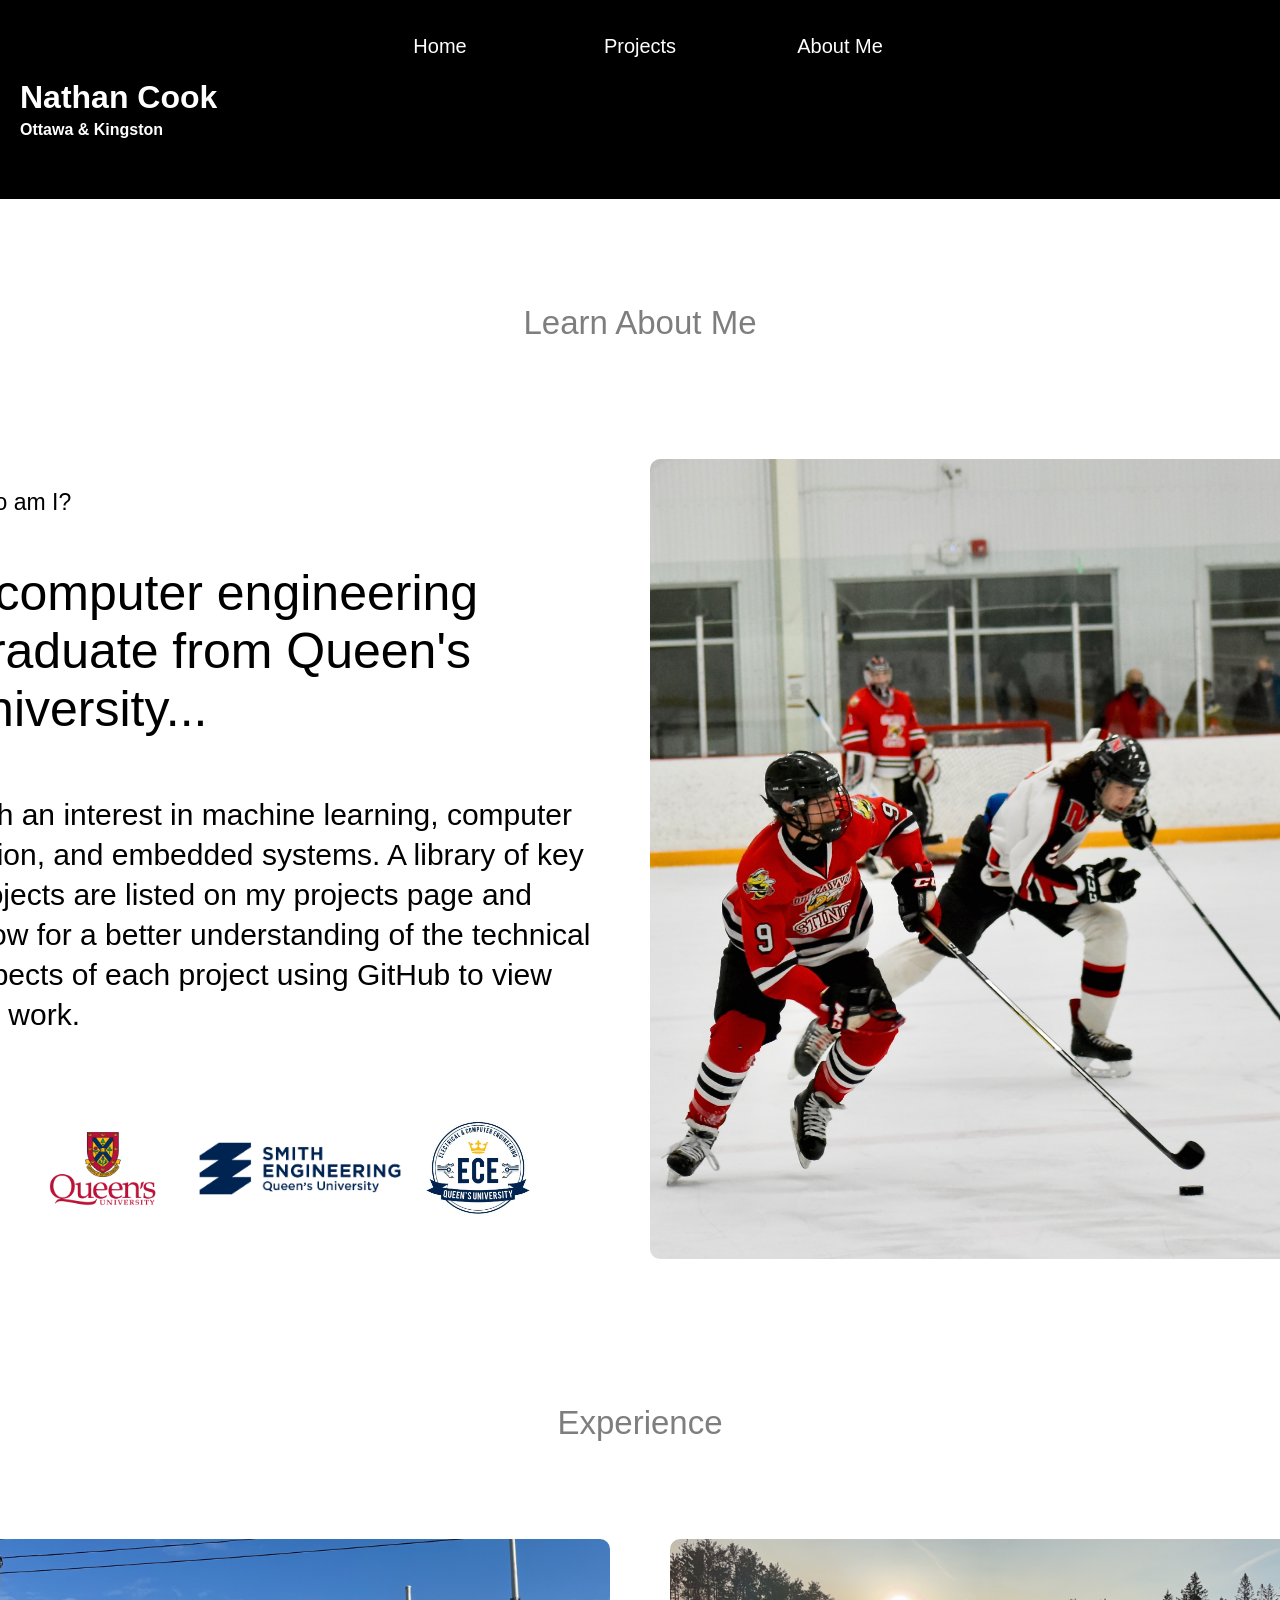
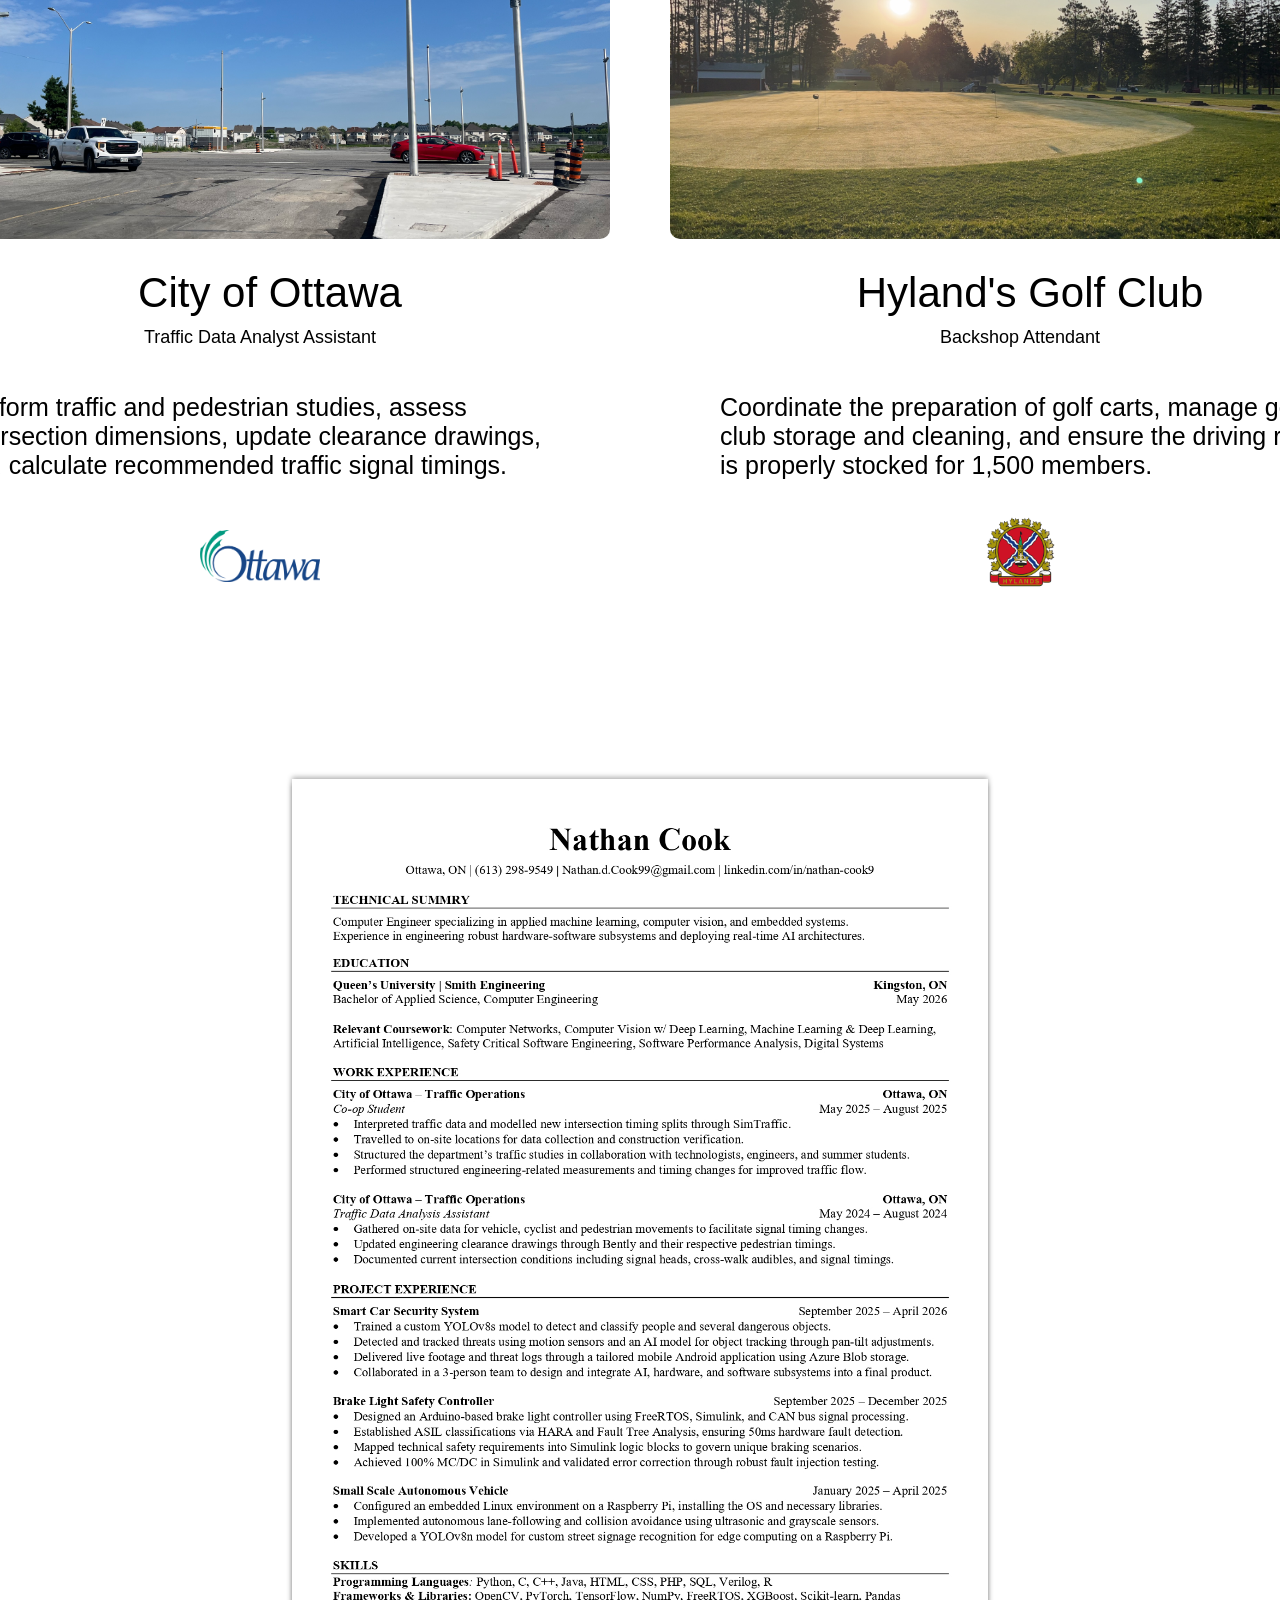
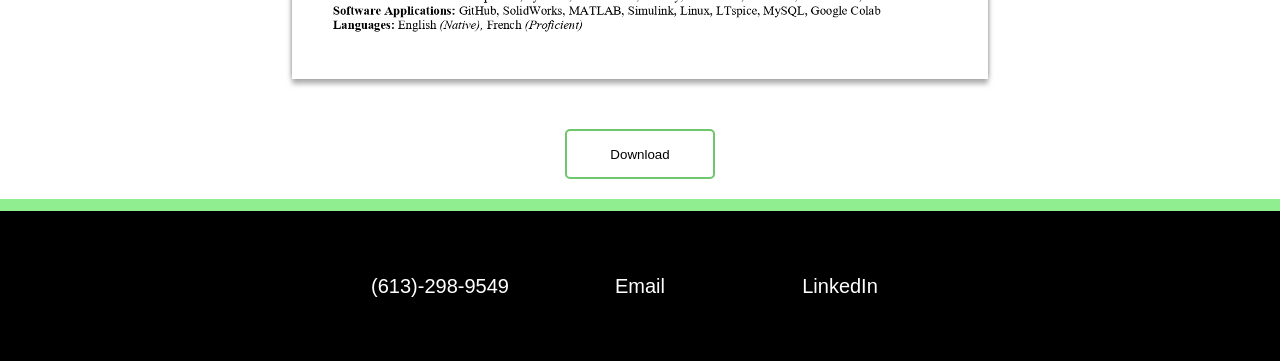
==== Pages/AboutMe.html @ 72058096 "photo changes" ====
<!DOCTYPE html>
<html>
    <head>
        <title>Nathan's Website</title>
        <link rel="stylesheet" href="otherstyles-about.css">
    </head>
    <body>
        <header>
            <nav>
                <ul>
                    <li class="Home"><a href="../index.html">Home</a></li>
                    <li class="Projects"><a href="Projects.html">Projects</a></li>
                    <li class="About-Me" ><a href="AboutMe.html">About Me</a></li>
                </ul>
            </nav>
            <h1>Nathan Cook</h1>
            <h2>Ottawa & Kingston</h2>
        </header>

        <section class="upper">
            <!-- About Me -->
        </section>

        <section class="raise-text">
            <p class="Statement">Learn About Me</p>
        </section>

        <section class="middle">
            <div class="Project-3">
                <div class="box-left">
                    <p class="sub-title">Who am I?</p>
                    <p class="description">
                        A computer engineering Graduate from Queen's University... 
                    </p>
                    <p class="core-description">
                        with an interest in machine learning, computer vision, and embedded systems. A library of key projects are listed on my projects page
                        and allow for a better understanding of the technical aspects of each project using GitHub to view my work.
                    </p>
                    <!-- <p class="small-text">Place holder</p> -->
                    <div class="organizations">
                        <div class="organizations-box">
                            <img src="Images/QueensLogo_colour.png">
                        </div>
                        <div class="organizations-box">
                            <img src="Images/Queens-smith-engineering-logo-horizontal-digital-rgb-blue.png">
                        </div>
                        <div class="organizations-box">
                            <img src="Images/ece_logo.jpg">
                        </div>

                    </div>
                </div>
                <div class="box-right">
                    <img src="Images/Hockey_Photo.JPEG">
                </div>
            </div>
        </section>

        <section class="raise-text">
            <p class="Statement">Experience</p>
        </section>

        <section class="bottom-middle">
            <div class="Project-1">
                <div class="box-up">
                    <img src="Images/Intersection.jpg">
                </div>
                <div class="box-down">
                    <p class="sub-title">City of Ottawa</p>
                    <p class="job-title">Traffic Data Analyst Assistant</p>
                    <p class="description">Perform traffic and pedestrian studies, assess intersection dimensions, update clearance drawings, and calculate recommended 
                        traffic signal timings.
                    </p>
                    <img class="City" src="Images/Ottawa,_City_of.svg.png">
                </div>
            </div>

            <div class="Project-2" >
                <div class="box-up">
                    <img src="Images/HylandsRange.JPG">
                </div>
                <div class="box-down">
                    <p class="sub-title">Hyland's Golf Club</p>
                    <p class="job-title">Backshop Attendant</p>
                    <p class="description">Coordinate the preparation of golf carts, manage golf club storage and cleaning, and ensure the driving
                        range is properly stocked for 1,500 members.
                    </p>
                    <img class="Hylands" src="Images/hylands.png">
                </div>
            </div>
        </section>

        <section class="testing">
            <div class="Resume">
                <img src="Images/NathanCook_Resume.jpg">
            </div>
            <div>
                <button class="project-button" onclick="window.location.href='NathanCook_Resume.pdf'">
                    Download
                </button>
            </div>
        </section>

        <!-- <section class="raise-text">
            <p class="Statement">About Me</p>
        </section> -->

        <!-- <section class="middle">
            <div class="about-me">
                <div class="box-left-2">
                    <p class="sub-title">You deserve to know more about me since you've made it this far. I'm an Ottawa native who attended Immaculata High School for 4 years before Queen's University. 
                        During this time, I played hockey, baseball, soccer and golf for my respective club and high school teams. 
                        At Queen's, I still find time to play intramural hockey, soccer, and golf whenever possible.<br><br>
                        I love all sports and watch them all.<br>
                        <br>Along with my love of sports, I also love the outdoors and fishing. 
                        I've been fishing since I was 7, and I usually start and end the day on the water during the summer. 
                        <br><br>
                        In between all the sports and fishing, video games have always been a fun pastime of mine. 
                        Playing and then learning how to fix my constantly slowing laptop were forever hand in hand. Through this tinkering of software and hardware, 
                        I found a passion for computers, and that's how I decided on computer engineering. So, when learning how to fix computers on a deeper level became available, I pursued it as a career.
                    </p>
                </div>
                <div class="box-right-2">
                    <img class="Me" src="Images/Me.JPG">
                </div>
            </div>
        </section> -->

        <section class="bottom">
            
        </section>
        
        <footer>
            <nav>
                <li class="Phone"><a href="tel:6132989549">(613)-298-9549</a></div>
                <li class="Email"><a href="mailto:nathan.d.cook99@gmail.com">Email<i class="far fa-envelope"></i></a></div>
                <li class="Linked"><a href="http://www.linkedin.com/in/nathan-cook9">LinkedIn</a></div>
            </nav>
        </footer>
    </body>
</html>
---- Pages/otherstyles-about.css ----
body {
    background: black;
    color: white;
    font-family: Helvetica Neue, Helvectica, sans-serif;
    margin: 0px 0px;
}

header{
    padding: 35px 20px 40px 20px;
    display: flex;
    flex-direction: column;
    align-items: center;
}

footer{
    height: 150px;
    display: flex;
    flex-direction: row;
    justify-content: center;
    align-items: center;
    margin: 0px;
}

header nav ul, footer nav{
    display: flex;
    flex-direction: row;
    /* align-content: center;
    justify-items: center; */
}

header h1 {
    text-align: left;
    margin-bottom: 5px;
    align-self: flex-start;
}

header h2 {
    align-self: flex-start;
    text-align: left;
    font-size: medium;
    margin: 0px;
    padding: 0px;
}





/*Openning statement on page*/
section.raise-text {
    padding: 120px;
    margin: 0px;
    display: flex;
    justify-content: center;
    position: relative;
}

p.Statement {
    transition: all 0.9s;
    opacity: 0.5;
    font-size: 33px;
    position: absolute;
    top: 30%;
}

section.raise-text:hover p.Statement{
    transform: translateY(-25%);
    opacity: 1;
}

section.bottom {
    background-color: lightgreen;
    text-align: center;
    padding: 6px;
}




section {
    /* background: rgb(247, 247, 247); Change all sections background colour */
    background-color: white;
    color: black;
    padding: 20px;
    margin: 0px 0px;
}

section.upper {
    color: white;
    background-color: black;
    display: middle;
    text-align: center;
    font-size: 20px;
    padding-top: 0px;
}


/* Adjusts the div boxes (Particualrly the flex direction & location)*/
section.middle, section.bottom-middle{
    display: flex;
    flex-direction: wrap;
    justify-content: center;
    padding-top: 0px;
    gap:60px;
}

section.lower-middle, section.high-bottom{
    display: flex;
    flex-direction: wrap;
    justify-content: center;
    padding-top: 0px;
    background-color: blue;
}






div {
    font-family: 'Inter', 'Helvetica Neue', Arial, sans-serif;
    display: flex;
    border-radius: 10px;
    color: black;
    font-size: 30px;
}

div.Project-1, div.Project-2{
    height: 800px;
    width: 700px;
    display: flex;
    flex-direction: column;
}

.box-up {
    margin: 0px;
    height: 300px;
    width: 700px;
    display: flex;
    justify-content: center;
    align-items: center;
}

.box-up img {
    width: 100%; /* Ensures the image scales to fill the width of the box */
    height: 100%; /* Ensures the image scales to fill the height of the box */
    object-fit: cover; /* Scales the image to fully cover the box while maintaining aspect ratio */
    object-position:center; /* Centers the image within the box */
    border-radius: 10px;
}

.box-down {
    height: 400px;
    width: 700px;
    display: flex;
    flex-direction: column;
    align-items: center;
    margin: 0px;
}

.box-down .sub-title{
    padding: 30px 30px 10px 50px;
    margin: 0px;
    font-size: 42px;
    text-align: center;
}

.box-down .job-title{
    margin: 0px;
    font-size: 18px;
    text-align: center;
    padding-bottom: 25px;
}

.box-down .description{
    margin: 0px;
    font-size: 25px;
    padding: 20px 30px 30px 50px; /*up right down left*/
}

.box-down .City{
    width: 120px;
    margin-top: 20px;
    display: flex;
    align-self: center;
    justify-content: space-between;
}

.box-down .Hylands{
    width: 87px;
    display: flex;
    align-self: center;
    justify-content: space-between;
}






div.Project-3{
    width: 1420px;
    /* background-color: rgb(247, 247, 247); */
    background-color: white;
    display: flex;
    padding: 20px;
    gap: 20px;
}

.box-right {
    height: 800px;
    width: 720px;
    display: flex;
    justify-content: center;
}

.box-right img {
    width: 100%; /* Ensures the image scales to fill the width of the box */
    height: 100%; /* Ensures the image scales to fill the height of the box */
    object-fit: cover; /* Scales the image to fully cover the box while maintaining aspect ratio */
    object-position:bottom; /* Centers the image within the box */
    border-radius: 10px;
}

.box-left {
    height: 800px;
    width: 720px;
    display: flex;
    flex-direction: column;
    justify-content: space-between;
}

.sub-title{
    padding: 30px;
    margin: 0px;
    font-size: 23px;
}

.box-left .description{
    padding: 10px 30px 30px 20px; /*up right down left*/
    font-weight: 500;
    margin: 0px;
    font-size: 50px;
}

.core-description{
    line-height: 2.5rem; /*Line height*/
    padding: 20px 30px 20px 30px;
    margin: 0px;
    font-size: 30px;
}

.small-text{
    font-size: 20px;
    width: 200px;
    margin-top: 40px;
}

div.organizations{
    margin-top: 50px;
    width: 500px;
    display: flex;
    align-self: center;
}

div.organizations img{
    margin: 5px;
    width: 100%; /* Ensures the image scales to fill the width of the box */
    height: 70%; /* Ensures the image scales to fill the height of the box */
}






div.about-me{
    width: 1420px;
    display: flex;
    flex-direction: row-reverse;
    justify-content: center;
    padding: 20px;
    gap: 20px;
}

.box-left-2{
    height: 800px;
    width: 600px;
    display: flex;
    flex-direction: column;
    justify-content: space-between;
    border: 2px solid rgb(110, 199, 110);
}

.box-right-2{
    height: 800px;
    width: 600px;
    display: flex;
    justify-content: center;
}

.Me {
    width: 100%; /* Ensures the image scales to fill the width of the box */
    height: 100%; /* Ensures the image scales to fill the height of the box */
    object-fit: cover; /* Scales the image to fully cover the box while maintaining aspect ratio */
    object-position:center; /* Centers the image within the box */
    border-radius: 10px;
}




div.Photo3 {
    background-size: 100%;
    background-position-x: 50%; /* Centers the image in the div */
    background-position-y: 70%;
    background-repeat: no-repeat; /* Prevents the image from repeating */
    height: 700px;
    width: 600px;
    box-sizing: border-box;
}


section.testing{
    display: flex;
    flex-direction: column;
    align-items: center;
    gap: 50px;
}


div.Resume{
    display: flex;
    flex-direction: row;
    justify-content: center;
    width: 900px;
    height: 900px;
}

div.Resume img{
    max-height: 100%;
    box-shadow:
    rgba(0, 0, 0, 0.3) 0 -2px 5px, /* Shadow at the top */
    rgba(0, 0, 0, 0.3) 0 5px 5px; /* Shadow at the bottom */;
}


.project-button {
    width:150px;
    height: 50px;
    border-radius: 5px;
    border: 2px solid rgb(110, 199, 110);
    background-color: white;
    box-shadow: inset 0 0 0 0 lightgreen;
    transition: ease-out 0.35s;
}

.project-button:hover{
    box-shadow: inset 150px 0 0px 0px lightgreen;
    cursor: pointer;
}





ul {
    margin: 0px;
    padding: 0px;
    list-style-type: none;
}

li {
    display: flex;
    flex-direction: wrap;
    justify-content: center;
    width: 200px;
    text-align: center;
}

a {
    text-decoration: none;
    text-transform: none;
    cursor: pointer;
    position: relative;
    font-size: 20px;
    color: white;
}

a::after{
    content: '';
    position: absolute;
    height: 2px;
    left: 0;
    bottom: -3px;
    width: 0;
    background: lightgreen;
    transition: width 0.2s;
}

a:hover:after {
    width: 100%;
}

a:visited {
    color: white;
}
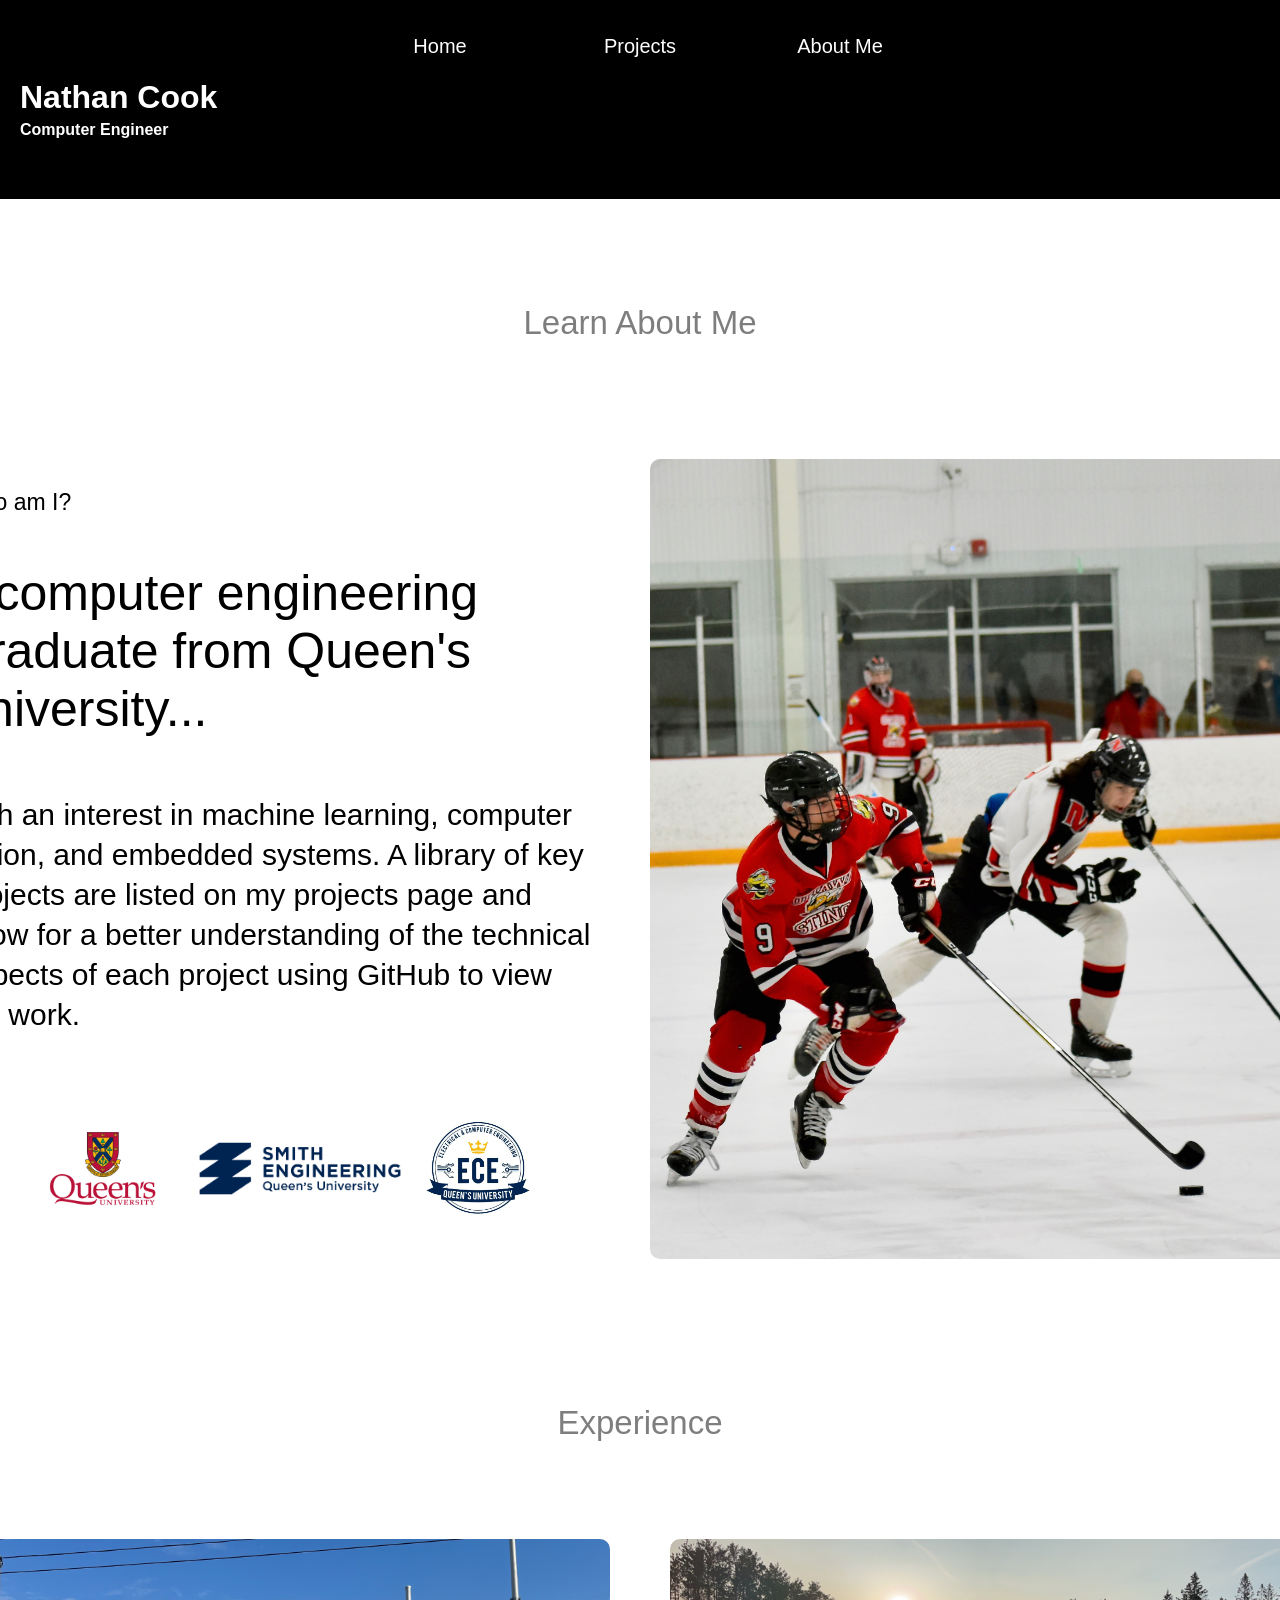
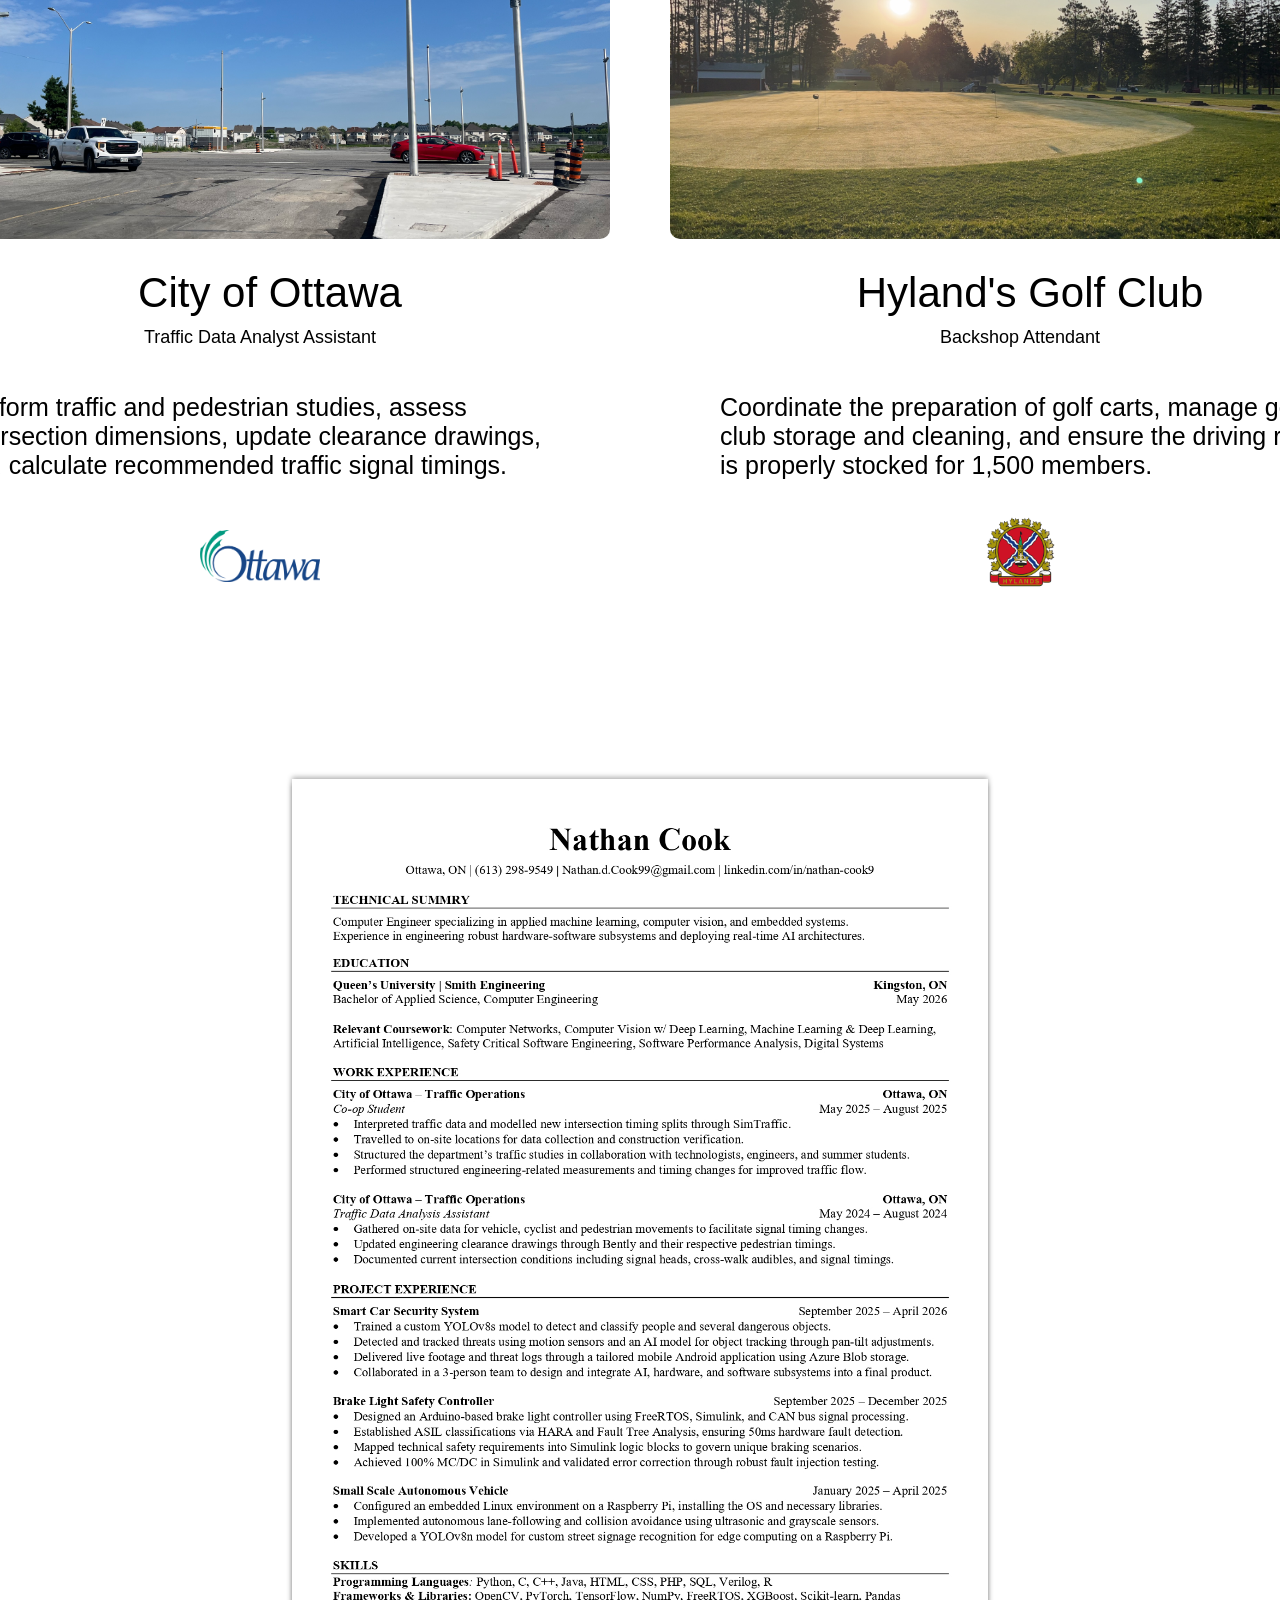
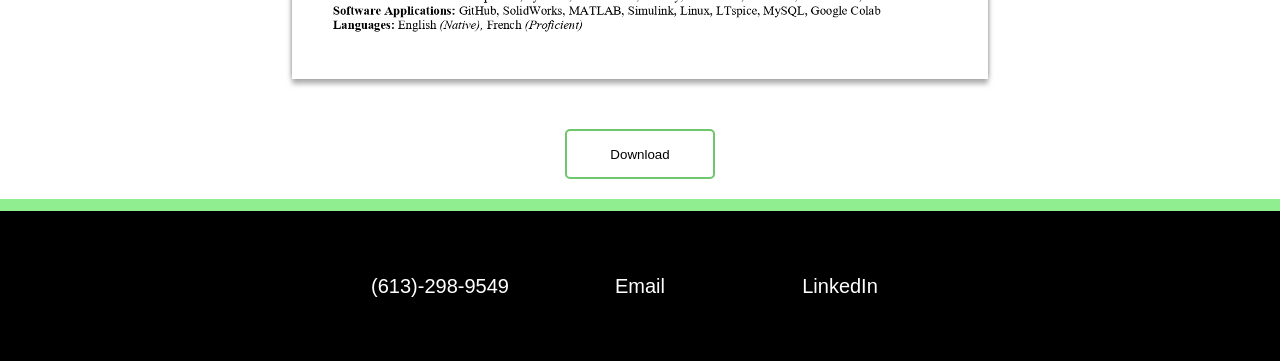
==== commit cd063fcf: "Updated Project Github Links" ====
--- a/Pages/AboutMe.html
+++ b/Pages/AboutMe.html
@@ -14,7 +14,7 @@
                 </ul>
             </nav>
             <h1>Nathan Cook</h1>
-            <h2>Ottawa & Kingston</h2>
+            <h2>Computer Engineer</h2>
         </header>
 
         <section class="upper">
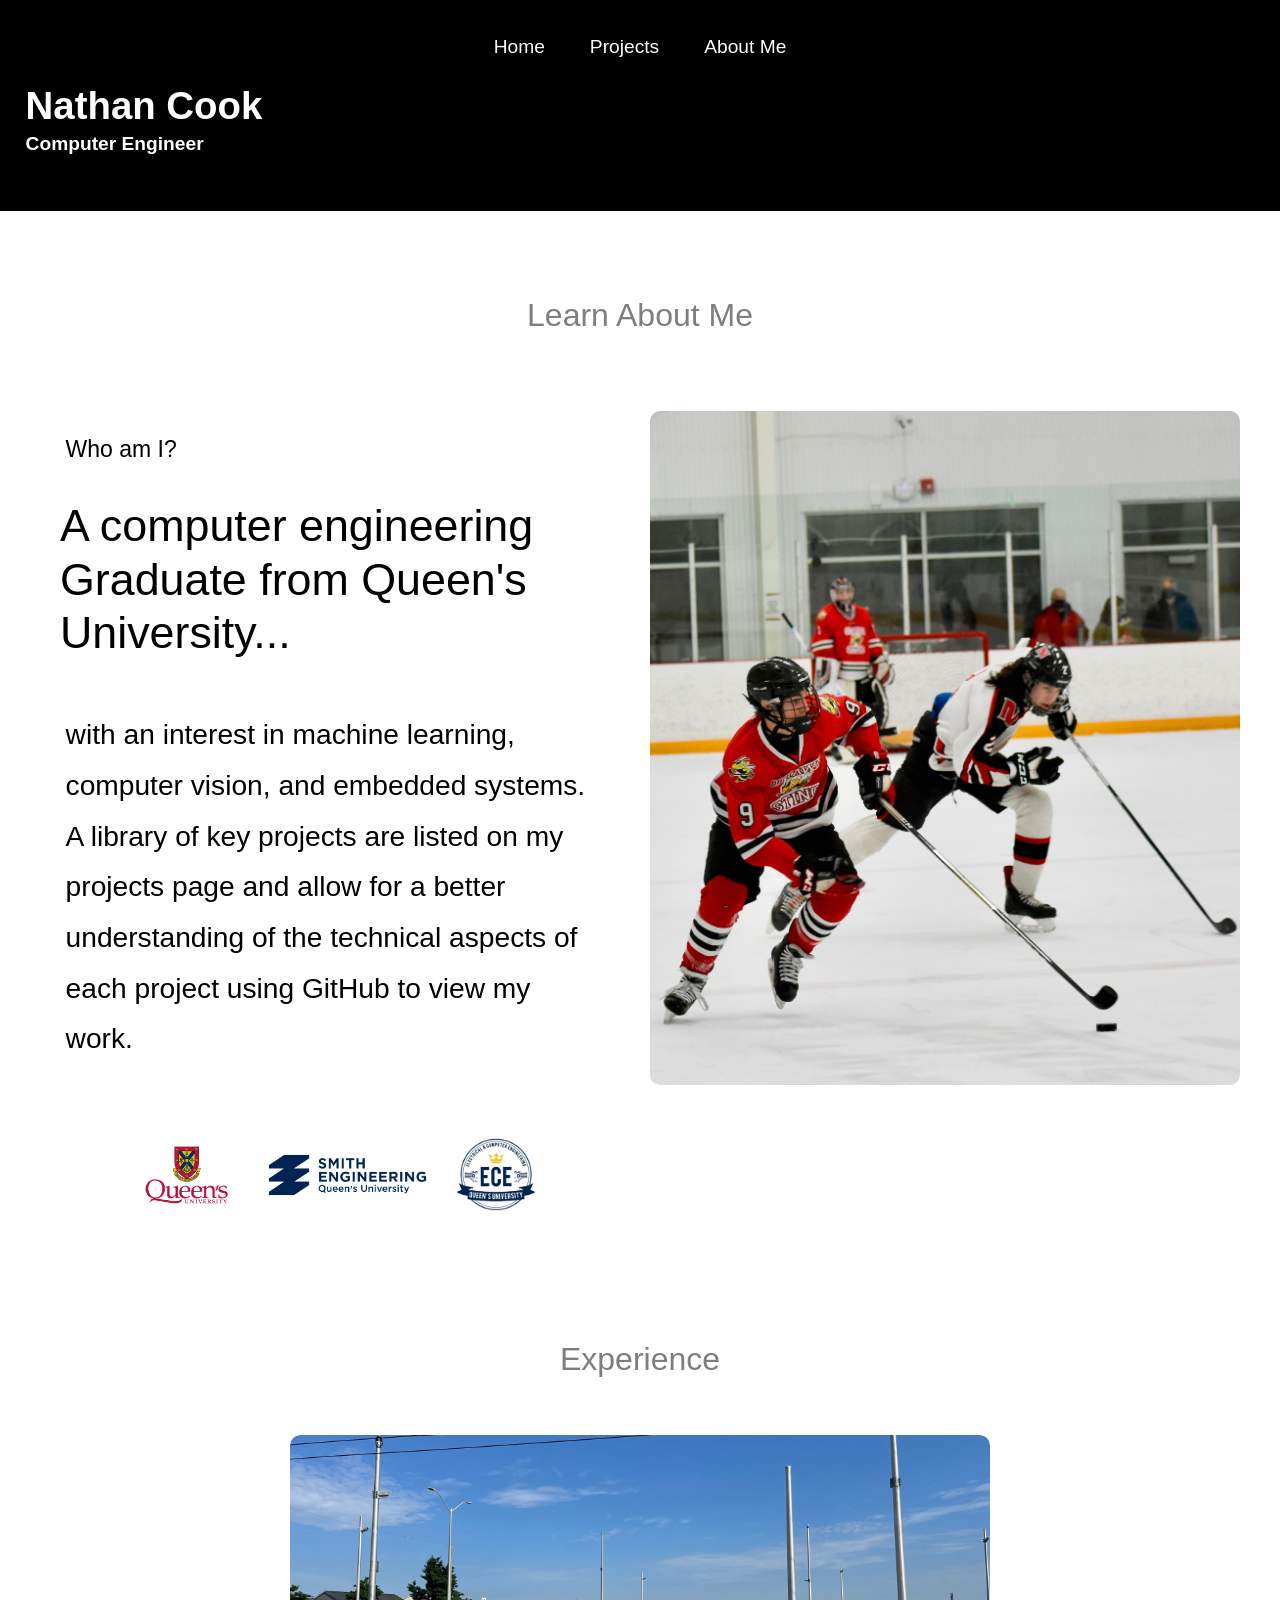
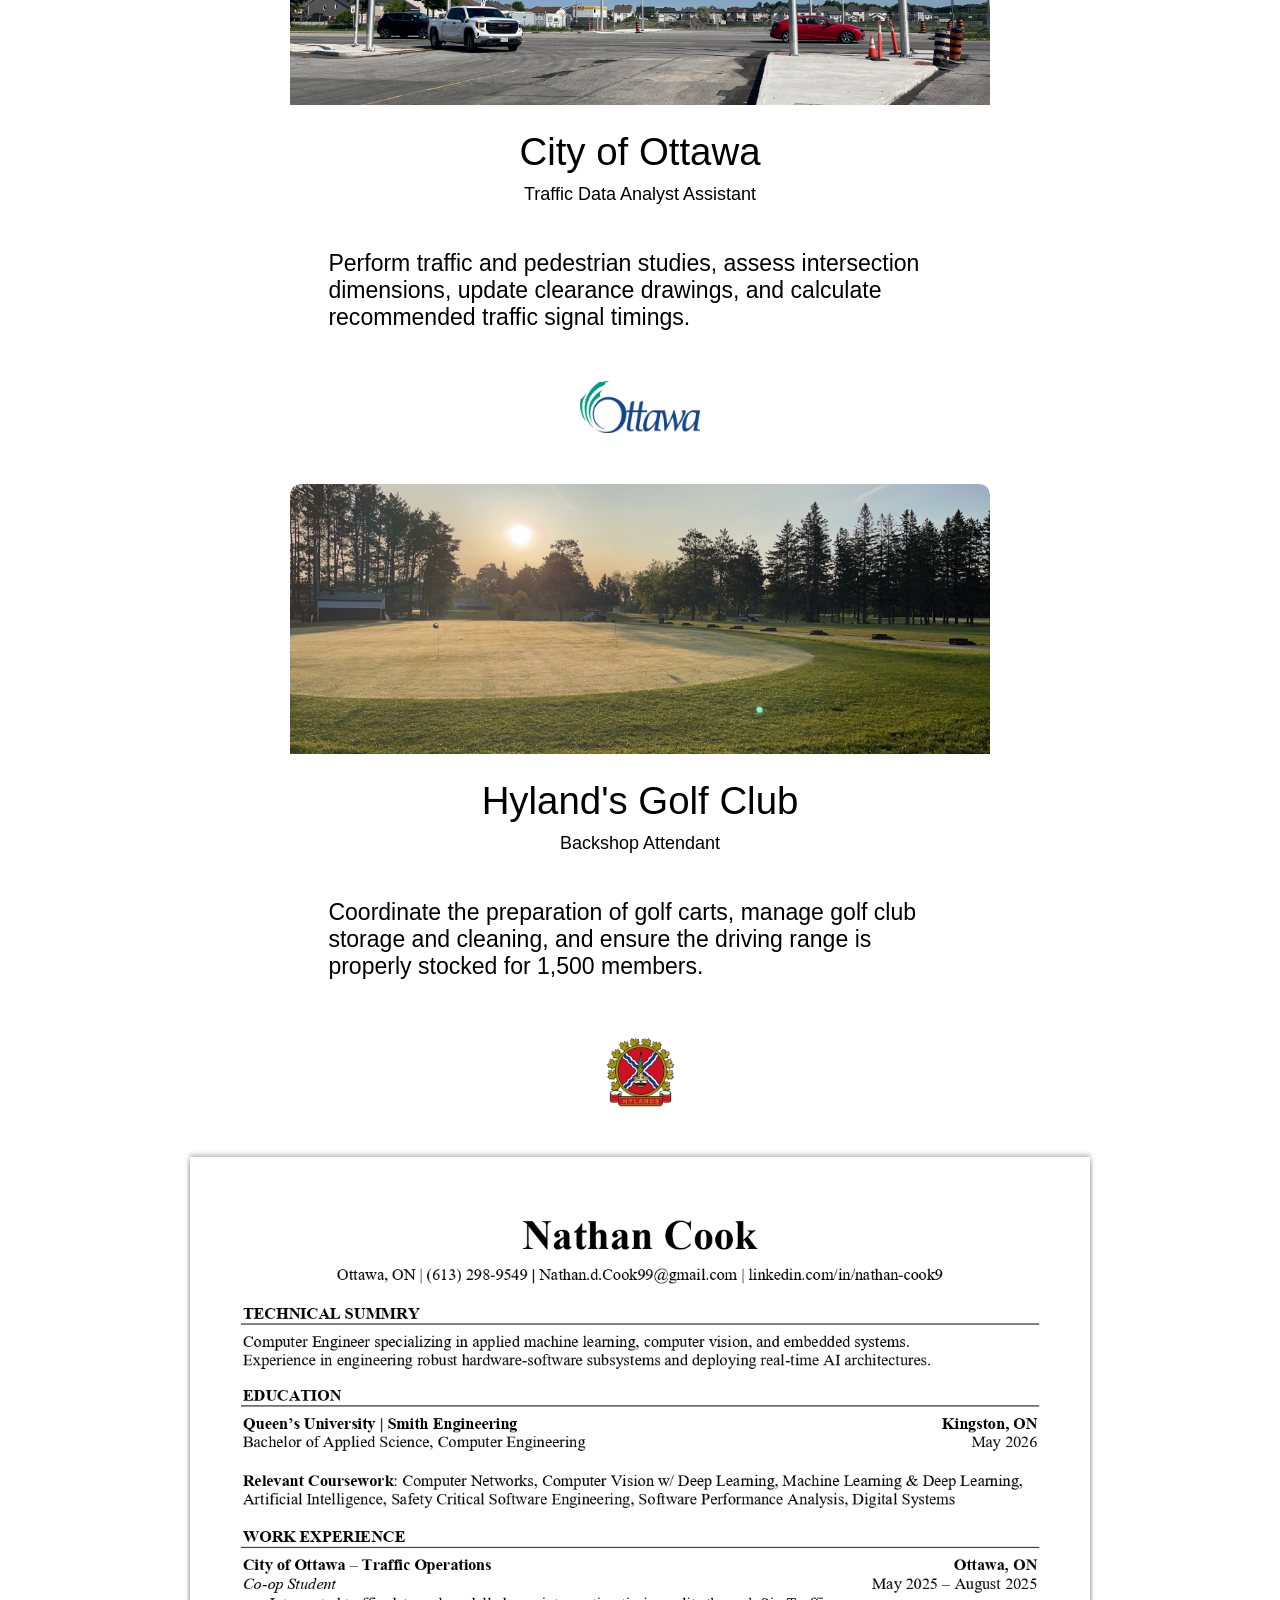
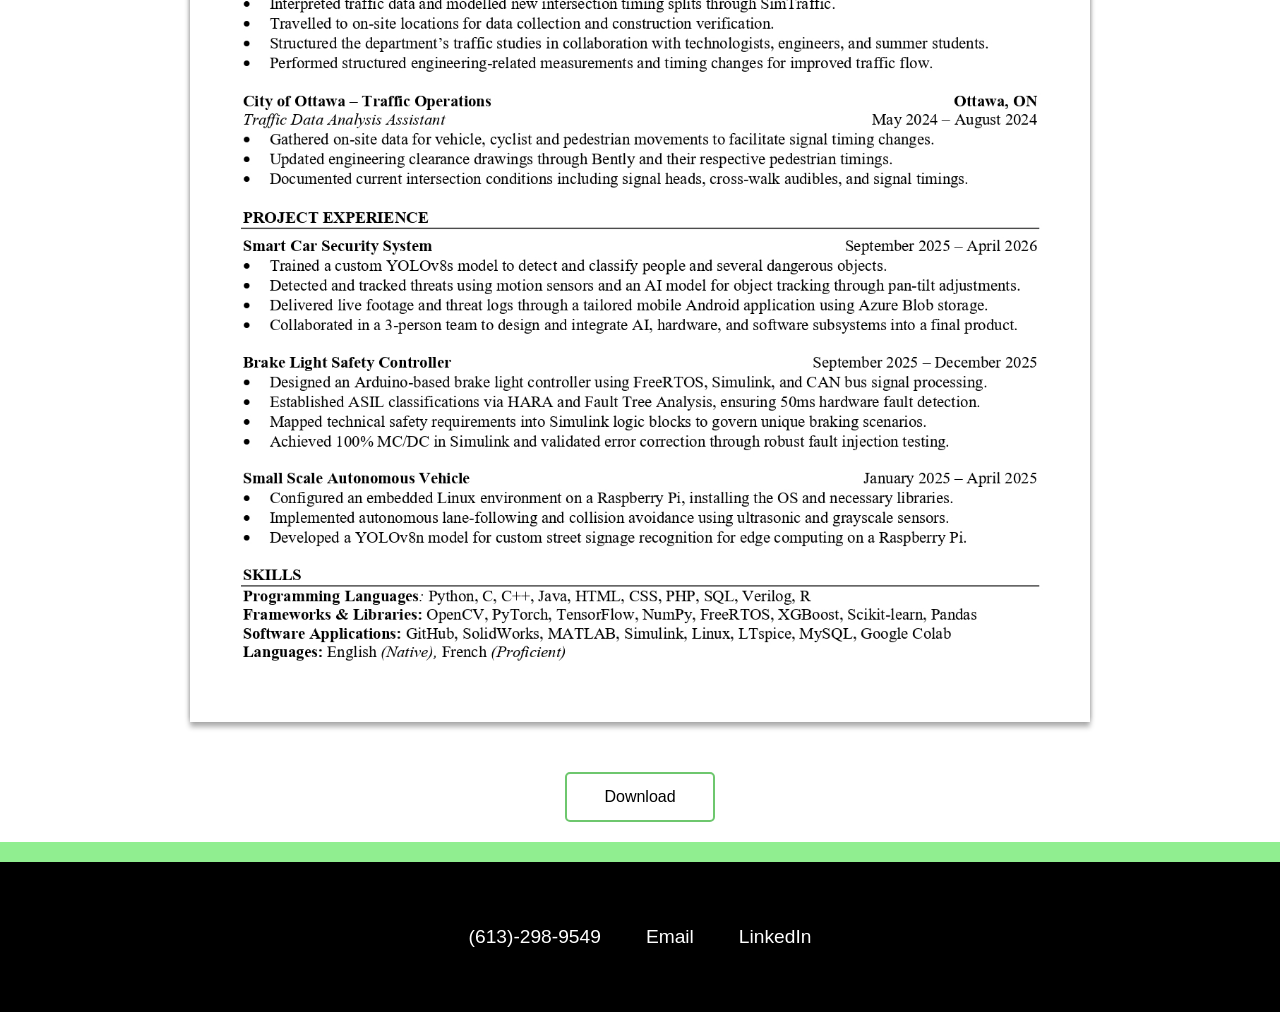
==== commit 19dbc7c4: "About Me Section Scalability" ====
--- a/Pages/AboutMe.html
+++ b/Pages/AboutMe.html
@@ -64,6 +64,7 @@
             <div class="Project-1">
                 <div class="box-up">
                     <img src="Images/Intersection.jpg">
+                     <!-- <p>test</p> -->
                 </div>
                 <div class="box-down">
                     <p class="sub-title">City of Ottawa</p>
@@ -78,6 +79,7 @@
             <div class="Project-2" >
                 <div class="box-up">
                     <img src="Images/HylandsRange.JPG">
+                     <!-- <p>test</p> -->
                 </div>
                 <div class="box-down">
                     <p class="sub-title">Hyland's Golf Club</p>
--- a/Pages/otherstyles-about.css
+++ b/Pages/otherstyles-about.css
@@ -1,55 +1,59 @@
+/* GLOBAL RESET: Prevents padding/borders from breaking widths */
+*, *::before, *::after {
+    box-sizing: border-box;
+}
+
 body {
     background: black;
     color: white;
-    font-family: Helvetica Neue, Helvectica, sans-serif;
-    margin: 0px 0px;
-}
-
-header{
-    padding: 35px 20px 40px 20px;
-    display: flex;
-    flex-direction: column;
-    align-items: center;
-}
-
-footer{
-    height: 150px;
+    font-family: 'Helvetica Neue', Helvetica, sans-serif;
+    margin: 0;
+    min-height: 100vh;
+}
+
+header {
+    padding: clamp(20px, 4vh, 40px) clamp(15px, 2vw, 30px);
+    display: flex;
+    flex-direction: column;
+    align-items: center;
+}
+
+footer {
+    min-height: 150px;
     display: flex;
     flex-direction: row;
     justify-content: center;
     align-items: center;
-    margin: 0px;
-}
-
-header nav ul, footer nav{
+    margin: 0;
+}
+
+header nav ul, footer nav {
     display: flex;
     flex-direction: row;
-    /* align-content: center;
-    justify-items: center; */
+    flex-wrap: wrap;
+    justify-content: center;
+    gap: 15px;
 }
 
 header h1 {
     text-align: left;
     margin-bottom: 5px;
     align-self: flex-start;
+    font-size: clamp(24px, 3vw, 40px);
 }
 
 header h2 {
     align-self: flex-start;
     text-align: left;
-    font-size: medium;
-    margin: 0px;
-    padding: 0px;
-}
-
-
-
-
-
-/*Openning statement on page*/
+    font-size: clamp(16px, 1.5vw, 20px);
+    margin: 0;
+    padding: 0;
+}
+
+/* Opening statement on page */
 section.raise-text {
-    padding: 120px;
-    margin: 0px;
+    padding: clamp(60px, 10vh, 120px) 20px;
+    margin: 0;
     display: flex;
     justify-content: center;
     position: relative;
@@ -58,12 +62,13 @@
 p.Statement {
     transition: all 0.9s;
     opacity: 0.5;
-    font-size: 33px;
+    font-size: clamp(22px, 2.5vw, 33px);
     position: absolute;
     top: 30%;
-}
-
-section.raise-text:hover p.Statement{
+    text-align: center;
+}
+
+section.raise-text:hover p.Statement {
     transform: translateY(-25%);
     opacity: 1;
 }
@@ -71,310 +76,317 @@
 section.bottom {
     background-color: lightgreen;
     text-align: center;
-    padding: 6px;
-}
-
-
-
+    padding: 10px;
+}
 
 section {
-    /* background: rgb(247, 247, 247); Change all sections background colour */
     background-color: white;
     color: black;
-    padding: 20px;
-    margin: 0px 0px;
+    padding: clamp(15px, 3vw, 20px);
+    margin: 0;
 }
 
 section.upper {
     color: white;
     background-color: black;
-    display: middle;
-    text-align: center;
-    font-size: 20px;
-    padding-top: 0px;
-}
-
-
-/* Adjusts the div boxes (Particualrly the flex direction & location)*/
-section.middle, section.bottom-middle{
-    display: flex;
-    flex-direction: wrap;
-    justify-content: center;
-    padding-top: 0px;
-    gap:60px;
-}
-
-section.lower-middle, section.high-bottom{
-    display: flex;
-    flex-direction: wrap;
-    justify-content: center;
-    padding-top: 0px;
-    background-color: blue;
-}
-
-
-
-
-
+    display: flex; /* Fixed invalid 'middle' */
+    justify-content: center;
+    align-items: center;
+    text-align: center;
+    font-size: clamp(16px, 2vw, 20px);
+    padding-top: 0;
+}
+
+/* Adjusts the div boxes (Particularly the flex direction & location) */
+section.middle, section.bottom-middle {
+    display: flex;
+    flex-direction: row;
+    flex-wrap: wrap; /* Fixed invalid 'wrap' in flex-direction */
+    justify-content: center;
+    padding-top: 0;
+    gap: clamp(20px, 4vw, 60px);
+    /* background-color: yellow; */
+}
+
+section.lower-middle, section.high-bottom {
+    display: flex;
+    flex-direction: row;
+    flex-wrap: wrap;
+    justify-content: center;
+    padding-top: 0;
+    /* background-color: blue; */
+}
 
 div {
     font-family: 'Inter', 'Helvetica Neue', Arial, sans-serif;
     display: flex;
     border-radius: 10px;
     color: black;
-    font-size: 30px;
-}
-
-div.Project-1, div.Project-2{
-    height: 800px;
-    width: 700px;
-    display: flex;
-    flex-direction: column;
+}
+
+/* Projects 1 & 2 */
+div.Project-1, div.Project-2 {
+    flex: grid; 
+    grid-template-rows: 1fr 1fr;
+    max-width: 700px;
+    width: 100%;
+    display: flex;
+    flex-direction: column;
+    overflow: hidden;
+    /* background-color: red; */
 }
 
 .box-up {
-    margin: 0px;
-    height: 300px;
-    width: 700px;
-    display: flex;
+    margin: 0;
+    display: flex;
+    height: 30vh;
     justify-content: center;
     align-items: center;
 }
 
 .box-up img {
-    width: 100%; /* Ensures the image scales to fill the width of the box */
-    height: 100%; /* Ensures the image scales to fill the height of the box */
-    object-fit: cover; /* Scales the image to fully cover the box while maintaining aspect ratio */
-    object-position:center; /* Centers the image within the box */
-    border-radius: 10px;
+    width: 100%;
+    height: 100%;
+    object-fit:cover;
+    object-position: center;
+    border-radius: 10px 10px 0 0;
 }
 
 .box-down {
-    height: 400px;
-    width: 700px;
-    display: flex;
-    flex-direction: column;
-    align-items: center;
-    margin: 0px;
-}
-
-.box-down .sub-title{
-    padding: 30px 30px 10px 50px;
-    margin: 0px;
-    font-size: 42px;
-    text-align: center;
-}
-
-.box-down .job-title{
-    margin: 0px;
-    font-size: 18px;
+    width: 100%;
+    height: 100%;
+    flex-grow: 1;
+    display: flex;
+    flex-direction: column;
+    align-items: center;
+    margin: 0;
+}
+
+.box-down .sub-title {
+    padding: clamp(15px, 2vw, 30px) clamp(15px, 2vw, 30px) 10px;
+    margin: 0;
+    font-size: clamp(28px, 3vw, 42px);
+    text-align: center;
+}
+
+.box-down .job-title {
+    margin: 0;
+    font-size: clamp(16px, 1.5vw, 18px);
     text-align: center;
     padding-bottom: 25px;
 }
 
-.box-down .description{
-    margin: 0px;
-    font-size: 25px;
-    padding: 20px 30px 30px 50px; /*up right down left*/
-}
-
-.box-down .City{
-    width: 120px;
+.box-down .description {
+    margin: 0;
+    font-size: clamp(18px, 1.8vw, 25px);
+    padding: 20px clamp(20px, 3vw, 50px) 30px;
+}
+
+.box-down .City, .box-down .Hylands {
+    width: 100%;
+    max-width: 120px;
     margin-top: 20px;
     display: flex;
     align-self: center;
     justify-content: space-between;
 }
 
-.box-down .Hylands{
-    width: 87px;
-    display: flex;
+.box-down .Hylands {
+    max-width: 87px;
+}
+
+/* Project 3 - Using CSS Grid for perfect side-by-side scaling */
+div.Project-3 {
+    display: grid;
+    grid-template-columns: 1fr 1fr;
+    width: 100%;
+    max-width: 1420px;
+    margin: 0 auto;
+    background-color: white;
+    padding: clamp(10px, 2vw, 20px);
+    gap: 20px;
+}
+
+.box-right, .box-left {
+    width: 100%;
+    margin: 0;
+}
+
+/* Image container */
+.box-right {
+    aspect-ratio: 7 / 8; /* Replaces the hard 720x800 size */
+    display: flex;
+    justify-content: center;
+    border-radius: 10px;
+    overflow: hidden;
+}
+
+.box-right img {
+    width: 100%;
+    height: 100%;
+    object-fit: cover;
+    object-position: bottom;
+}
+
+/* Text container */
+.box-left {
+    height: 100%; /* Matches image height */
+    display: flex;
+    flex-direction: column;
+    justify-content: center; /* Vertically centers text to match image */
+}
+
+.sub-title {
+    padding: clamp(15px, 2vw, 30px);
+    margin: 0;
+    font-size: clamp(20px, 2vw, 23px);
+}
+
+.box-left .description {
+    padding: 10px clamp(15px, 2vw, 30px) 30px clamp(15px, 2vw, 20px);
+    font-weight: 500;
+    margin: 0;
+    font-size: clamp(30px, 3.5vw, 50px);
+    line-height: 1.2;
+}
+
+.core-description {
+    line-height: 1.8;
+    padding: 20px clamp(15px, 2vw, 30px);
+    margin: 0;
+    font-size: clamp(18px, 2.2vw, 30px);
+}
+
+.small-text {
+    font-size: clamp(16px, 1.5vw, 20px);
+    width: auto;
+    max-width: 200px;
+    margin-top: 40px;
+}
+
+div.organizations {
+    margin-top: clamp(30px, 4vw, 50px);
+    width: 100%;
+    max-width: 500px;
+    display: flex;
+    flex-wrap: wrap;
+    justify-content: center;
     align-self: center;
-    justify-content: space-between;
-}
-
-
-
-
-
-
-div.Project-3{
-    width: 1420px;
-    /* background-color: rgb(247, 247, 247); */
-    background-color: white;
-    display: flex;
+    gap: 10px;
+}
+
+div.organizations img {
+    max-width: 100%;
+    height: auto;
+    max-height: 80px; /* Limits logo size securely */
+    object-fit: contain;
+}
+
+/* About Me Section */
+div.about-me {
+    display: flex;
+    flex-direction: row-reverse; /* Keeps your requested order */
+    flex-wrap: wrap;
+    justify-content: center;
+    width: 100%;
+    max-width: 1420px;
+    margin: 0 auto;
     padding: 20px;
     gap: 20px;
 }
 
-.box-right {
-    height: 800px;
-    width: 720px;
-    display: flex;
-    justify-content: center;
-}
-
-.box-right img {
-    width: 100%; /* Ensures the image scales to fill the width of the box */
-    height: 100%; /* Ensures the image scales to fill the height of the box */
-    object-fit: cover; /* Scales the image to fully cover the box while maintaining aspect ratio */
-    object-position:bottom; /* Centers the image within the box */
+.box-left-2, .box-right-2 {
+    flex: 1 1 45%;
+    min-width: 300px; /* Prevents shrinking too much before wrapping */
+    max-width: 600px;
+    width: 100%;
+}
+
+.box-left-2 {
+    display: flex;
+    flex-direction: column;
+    justify-content: center;
+    border: 2px solid rgb(110, 199, 110);
+    padding: 20px; /* Added internal padding so text doesn't touch the border */
+}
+
+.box-right-2 {
+    aspect-ratio: 3 / 4; /* Scalable height for your portrait image */
+    display: flex;
+    justify-content: center;
+}
+
+.Me {
+    width: 100%;
+    height: 100%;
+    object-fit: cover;
+    object-position: center;
     border-radius: 10px;
 }
 
-.box-left {
-    height: 800px;
-    width: 720px;
-    display: flex;
-    flex-direction: column;
-    justify-content: space-between;
-}
-
-.sub-title{
-    padding: 30px;
-    margin: 0px;
-    font-size: 23px;
-}
-
-.box-left .description{
-    padding: 10px 30px 30px 20px; /*up right down left*/
-    font-weight: 500;
-    margin: 0px;
-    font-size: 50px;
-}
-
-.core-description{
-    line-height: 2.5rem; /*Line height*/
-    padding: 20px 30px 20px 30px;
-    margin: 0px;
-    font-size: 30px;
-}
-
-.small-text{
-    font-size: 20px;
-    width: 200px;
-    margin-top: 40px;
-}
-
-div.organizations{
-    margin-top: 50px;
-    width: 500px;
-    display: flex;
-    align-self: center;
-}
-
-div.organizations img{
-    margin: 5px;
-    width: 100%; /* Ensures the image scales to fill the width of the box */
-    height: 70%; /* Ensures the image scales to fill the height of the box */
-}
-
-
-
-
-
-
-div.about-me{
-    width: 1420px;
-    display: flex;
-    flex-direction: row-reverse;
-    justify-content: center;
-    padding: 20px;
-    gap: 20px;
-}
-
-.box-left-2{
-    height: 800px;
-    width: 600px;
-    display: flex;
-    flex-direction: column;
-    justify-content: space-between;
-    border: 2px solid rgb(110, 199, 110);
-}
-
-.box-right-2{
-    height: 800px;
-    width: 600px;
-    display: flex;
-    justify-content: center;
-}
-
-.Me {
-    width: 100%; /* Ensures the image scales to fill the width of the box */
-    height: 100%; /* Ensures the image scales to fill the height of the box */
-    object-fit: cover; /* Scales the image to fully cover the box while maintaining aspect ratio */
-    object-position:center; /* Centers the image within the box */
+div.Photo3 {
+    background-size: cover; /* Better than fixed 100% */
+    background-position: 50% 70%;
+    background-repeat: no-repeat;
+    width: 100%;
+    max-width: 600px;
+    aspect-ratio: 6 / 7;
     border-radius: 10px;
-}
-
-
-
-
-div.Photo3 {
-    background-size: 100%;
-    background-position-x: 50%; /* Centers the image in the div */
-    background-position-y: 70%;
-    background-repeat: no-repeat; /* Prevents the image from repeating */
-    height: 700px;
-    width: 600px;
-    box-sizing: border-box;
-}
-
-
-section.testing{
+    margin: 0 auto;
+}
+
+section.testing {
     display: flex;
     flex-direction: column;
     align-items: center;
     gap: 50px;
 }
 
-
-div.Resume{
-    display: flex;
-    flex-direction: row;
-    justify-content: center;
-    width: 900px;
-    height: 900px;
-}
-
-div.Resume img{
-    max-height: 100%;
-    box-shadow:
-    rgba(0, 0, 0, 0.3) 0 -2px 5px, /* Shadow at the top */
-    rgba(0, 0, 0, 0.3) 0 5px 5px; /* Shadow at the bottom */;
-}
-
-
+div.Resume {
+    display: flex;
+    justify-content: center;
+    width: 100%;
+    max-width: 900px;
+    height: auto; /* Lets the image control the natural height */
+}
+
+div.Resume img {
+    width: 100%;
+    height: auto;
+    object-fit: contain;
+    box-shadow: 
+        rgba(0, 0, 0, 0.3) 0 -2px 5px, 
+        rgba(0, 0, 0, 0.3) 0 5px 5px; 
+}
+
+/* Global Buttons & Links */
 .project-button {
-    width:150px;
+    width: 150px;
     height: 50px;
     border-radius: 5px;
     border: 2px solid rgb(110, 199, 110);
     background-color: white;
     box-shadow: inset 0 0 0 0 lightgreen;
     transition: ease-out 0.35s;
-}
-
-.project-button:hover{
-    box-shadow: inset 150px 0 0px 0px lightgreen;
+    font-size: 16px;
     cursor: pointer;
 }
 
-
-
-
+.project-button:hover {
+    box-shadow: inset 150px 0 0 0 lightgreen;
+}
 
 ul {
-    margin: 0px;
-    padding: 0px;
+    margin: 0;
+    padding: 0;
     list-style-type: none;
 }
 
 li {
     display: flex;
-    flex-direction: wrap;
-    justify-content: center;
-    width: 200px;
+    justify-content: center;
+    width: auto; 
+    padding: 0 15px;
     text-align: center;
 }
 
@@ -383,11 +395,11 @@
     text-transform: none;
     cursor: pointer;
     position: relative;
-    font-size: 20px;
+    font-size: clamp(16px, 1.5vw, 20px);
     color: white;
 }
 
-a::after{
+a::after {
     content: '';
     position: absolute;
     height: 2px;
@@ -404,4 +416,18 @@
 
 a:visited {
     color: white;
+}
+
+/* Media Query: Stack elements gracefully on tablets/mobile and prevent "blow-up" */
+@media (max-width: 900px) {
+    div.Project-3 {
+        grid-template-columns: 1fr; /* Stacks to 1 column */
+        max-width: 600px; /* Caps container width so stacked items don't stretch massively */
+    }
+    
+    div.about-me {
+        flex-direction: column; /* Stacks column (overrides row-reverse) */
+        align-items: center;
+        max-width: 600px; /* Caps container width */
+    }
 }
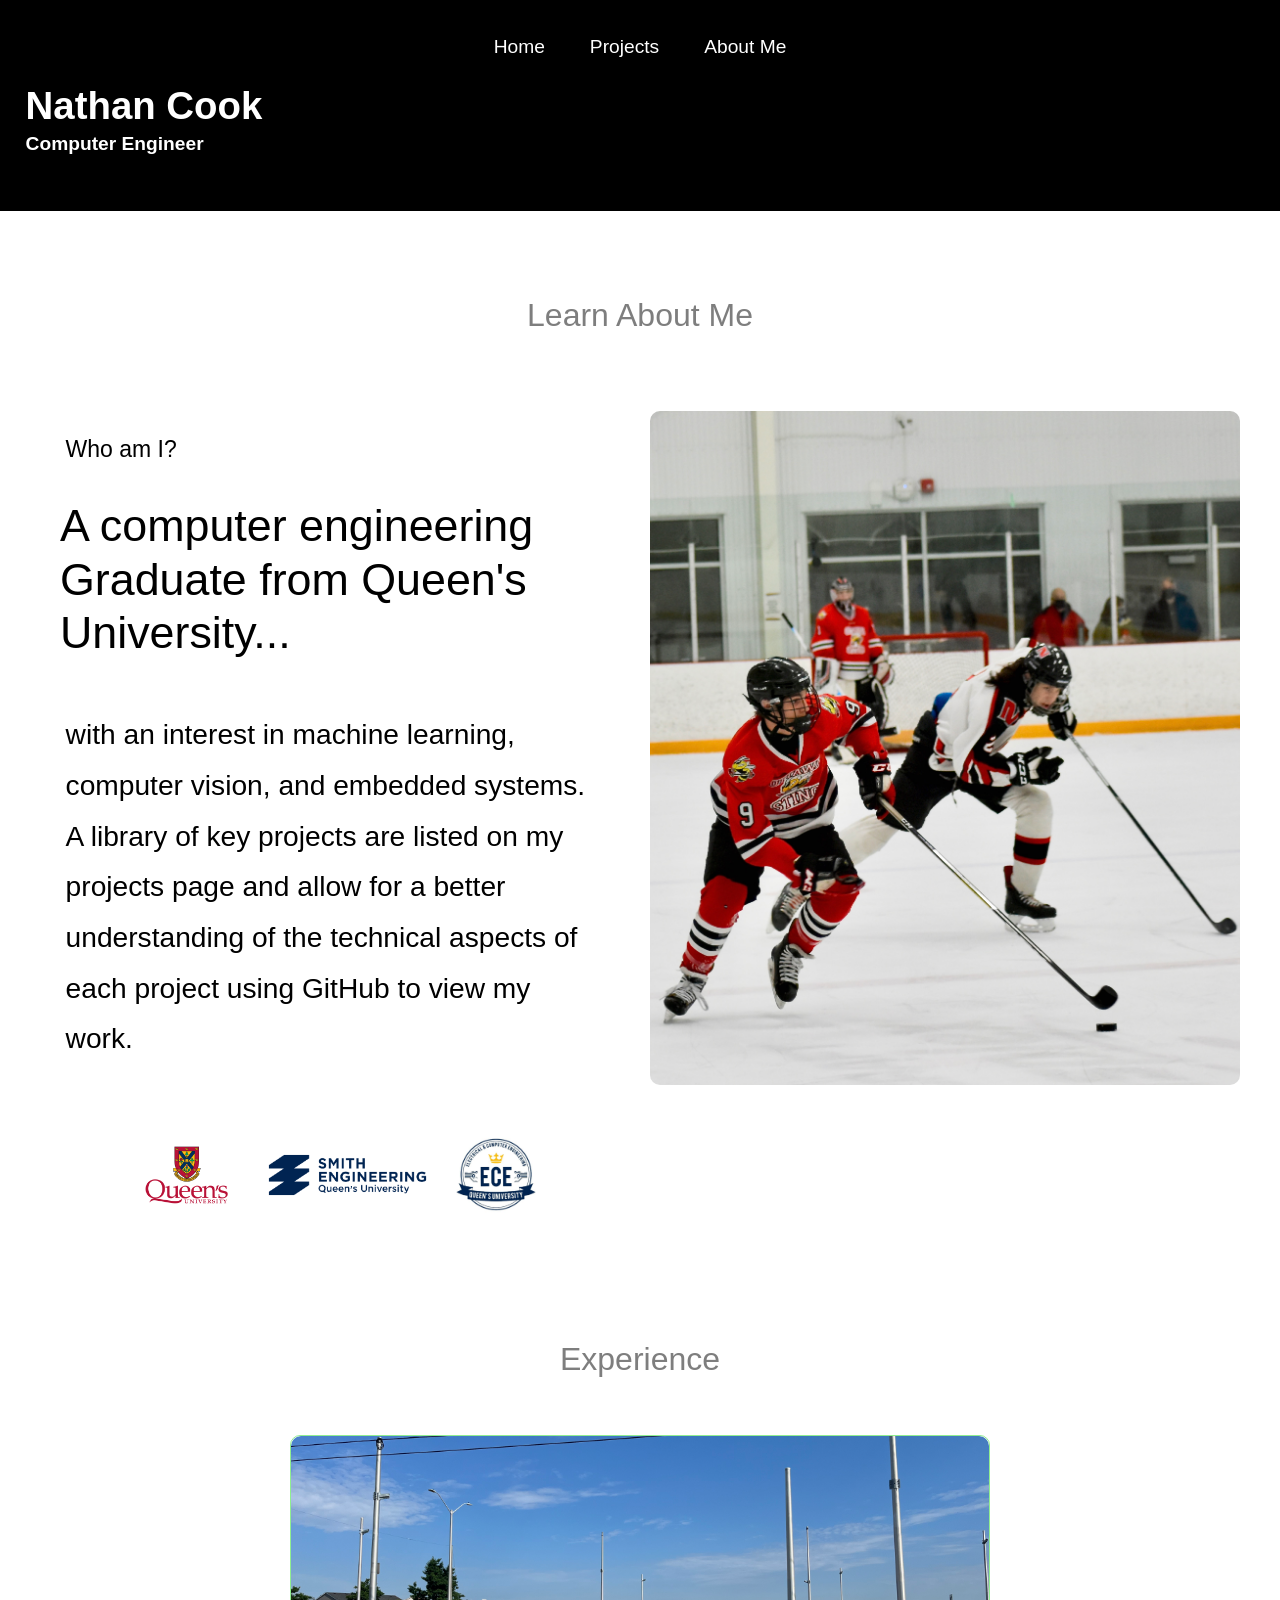
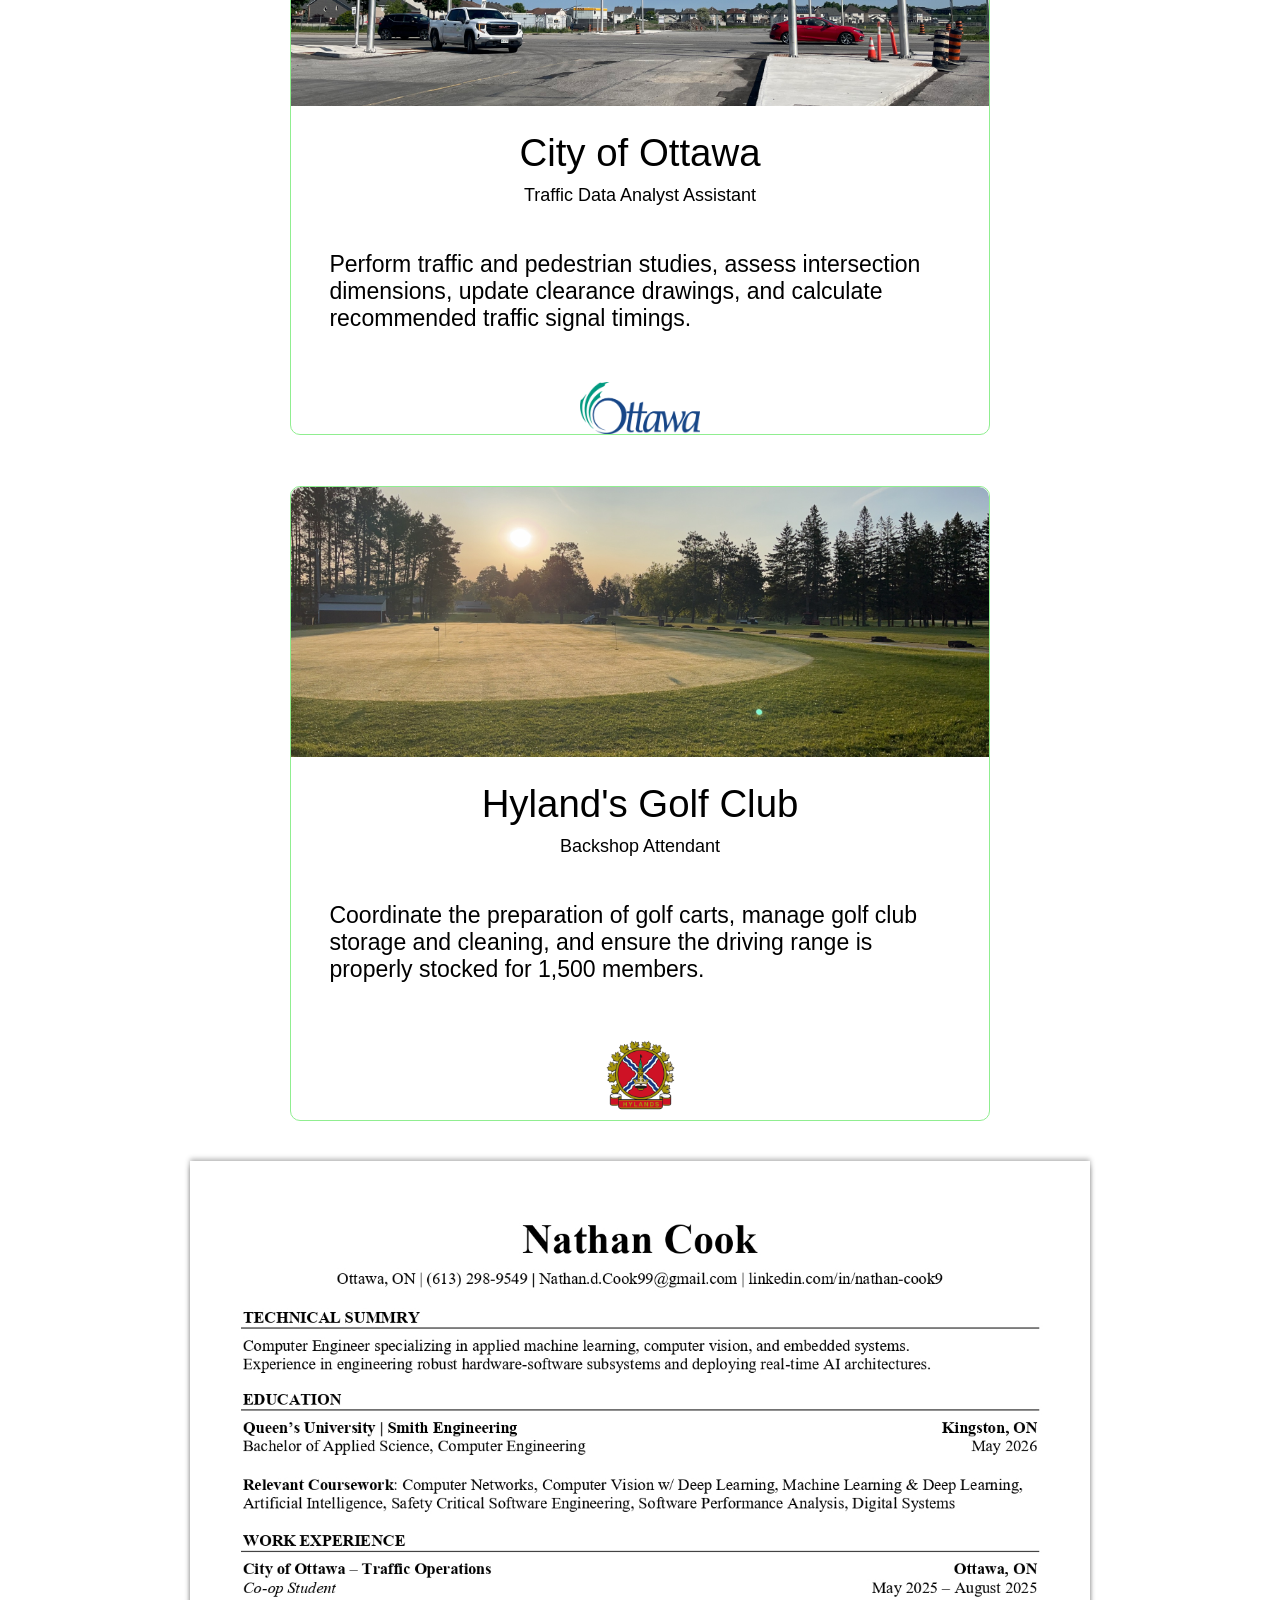
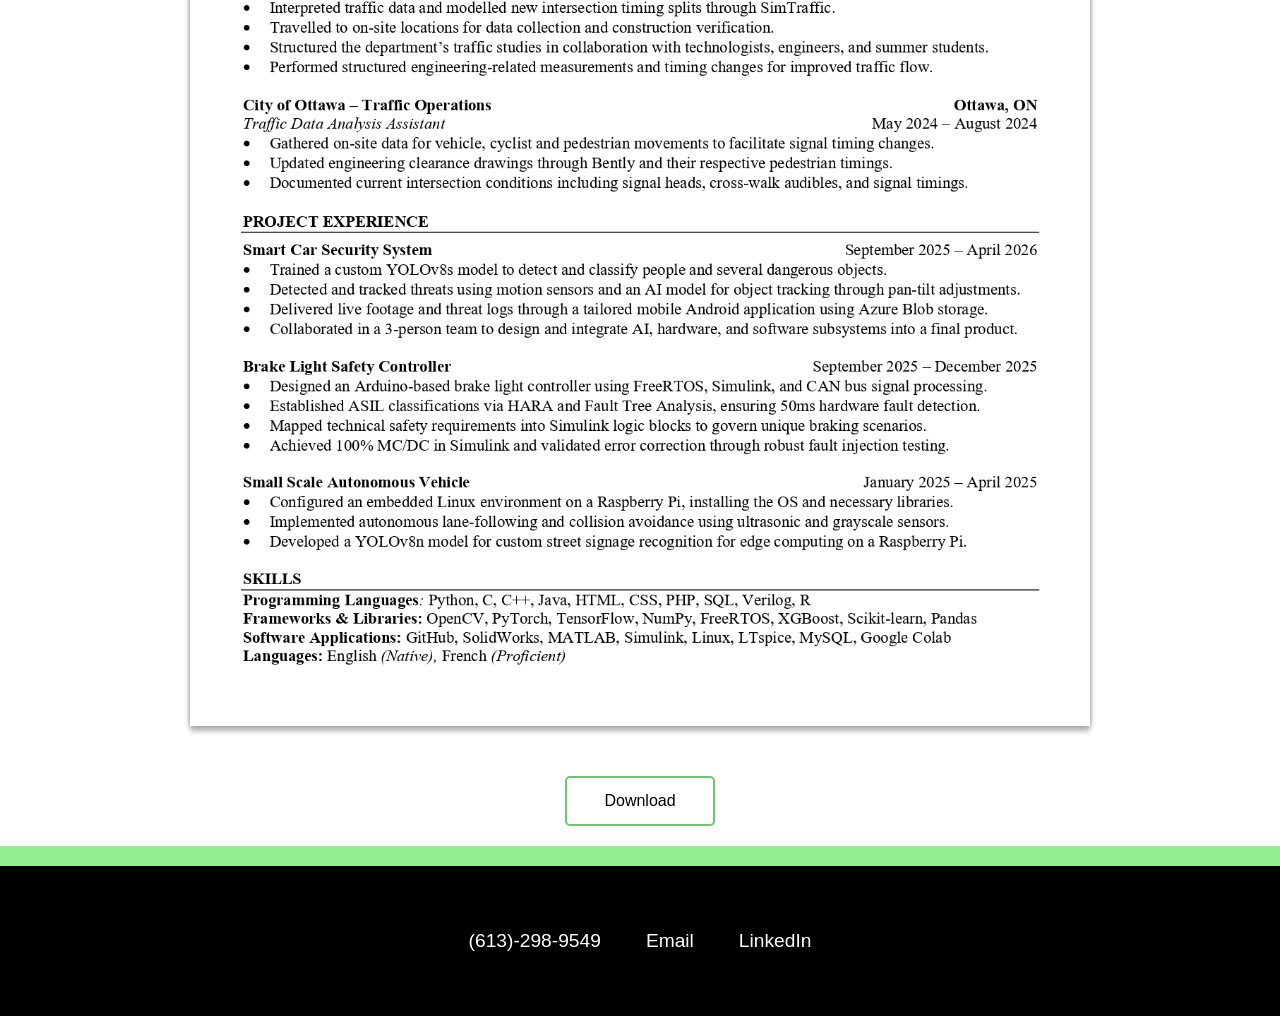
==== commit ea92a619: "Host" ====
--- a/Pages/AboutMe.html
+++ b/Pages/AboutMe.html
@@ -3,6 +3,7 @@
     <head>
         <title>Nathan's Website</title>
         <link rel="stylesheet" href="otherstyles-about.css">
+        <link rel="stylesheet" href="styles.css">
     </head>
     <body>
         <header>
--- a/Pages/otherstyles-about.css
+++ b/Pages/otherstyles-about.css
@@ -134,6 +134,7 @@
     flex-direction: column;
     overflow: hidden;
     /* background-color: red; */
+    border: solid 1px lightgreen;
 }
 
 .box-up {
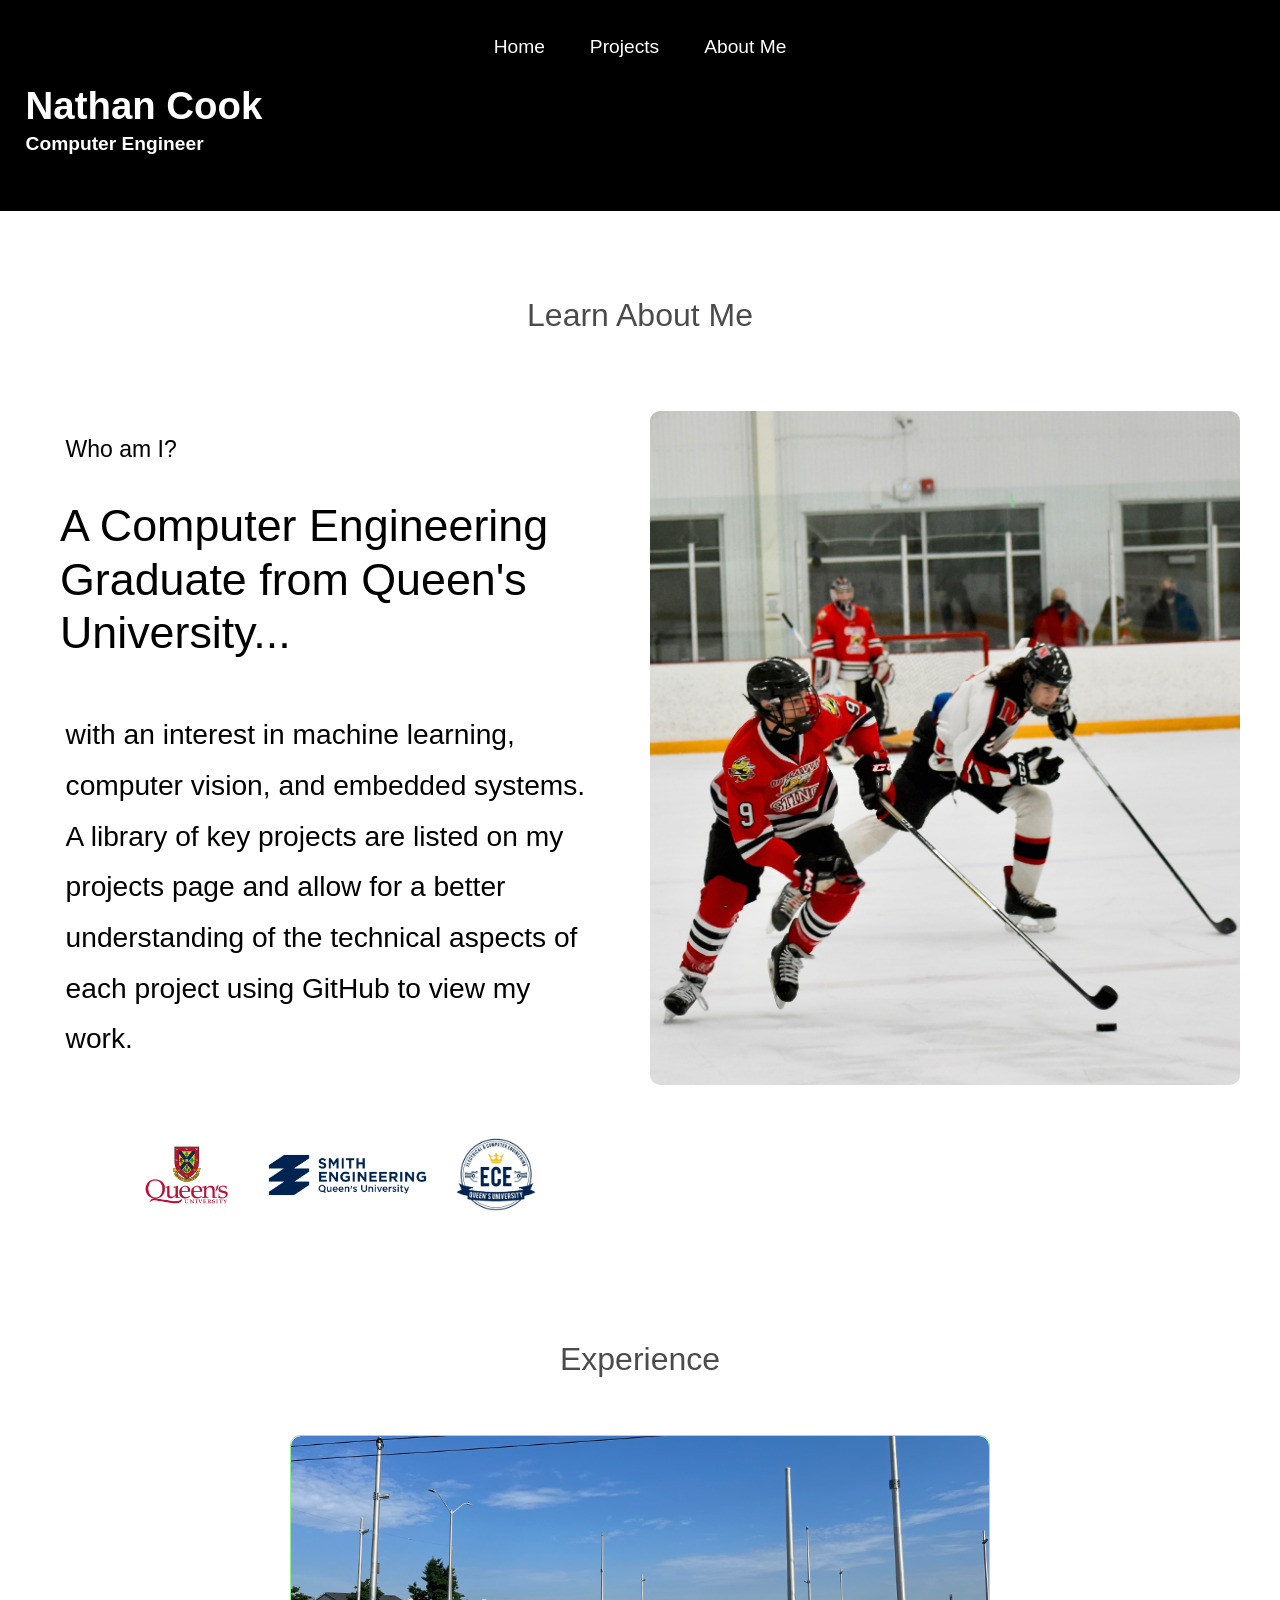
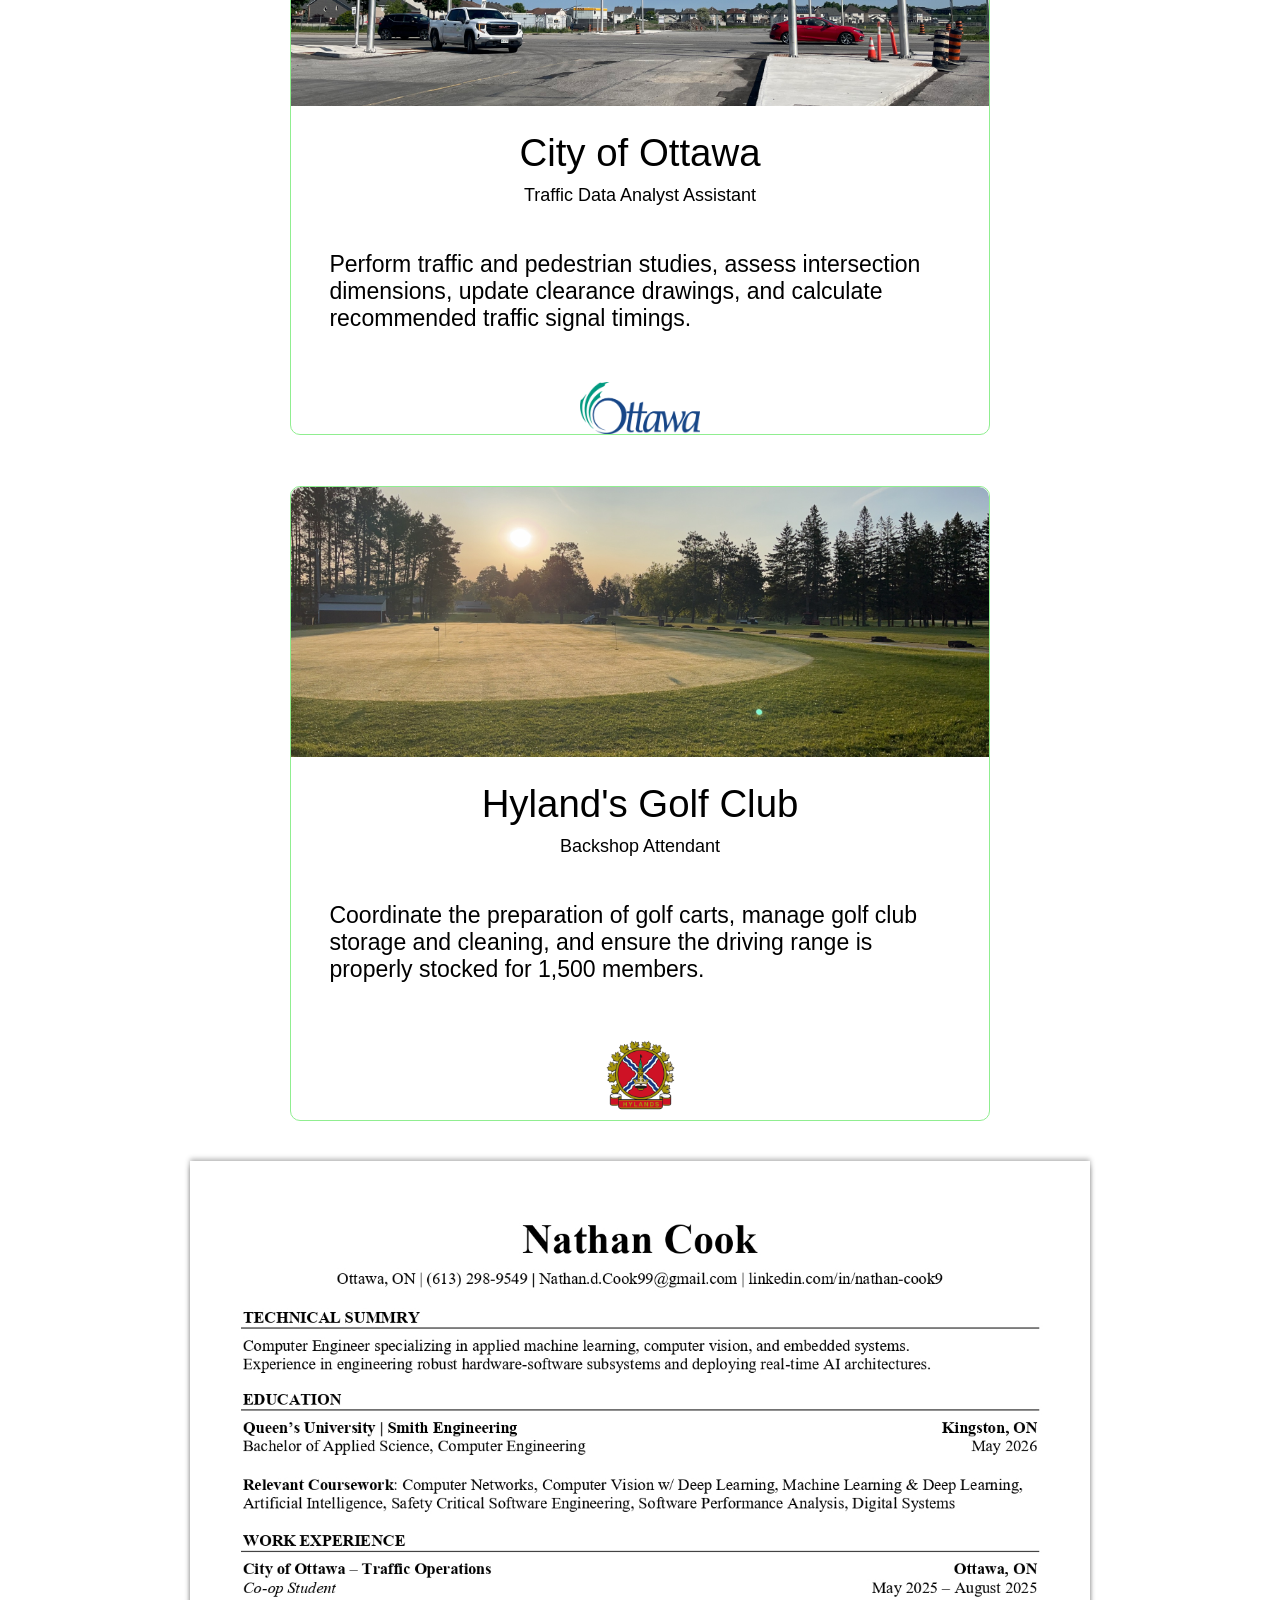
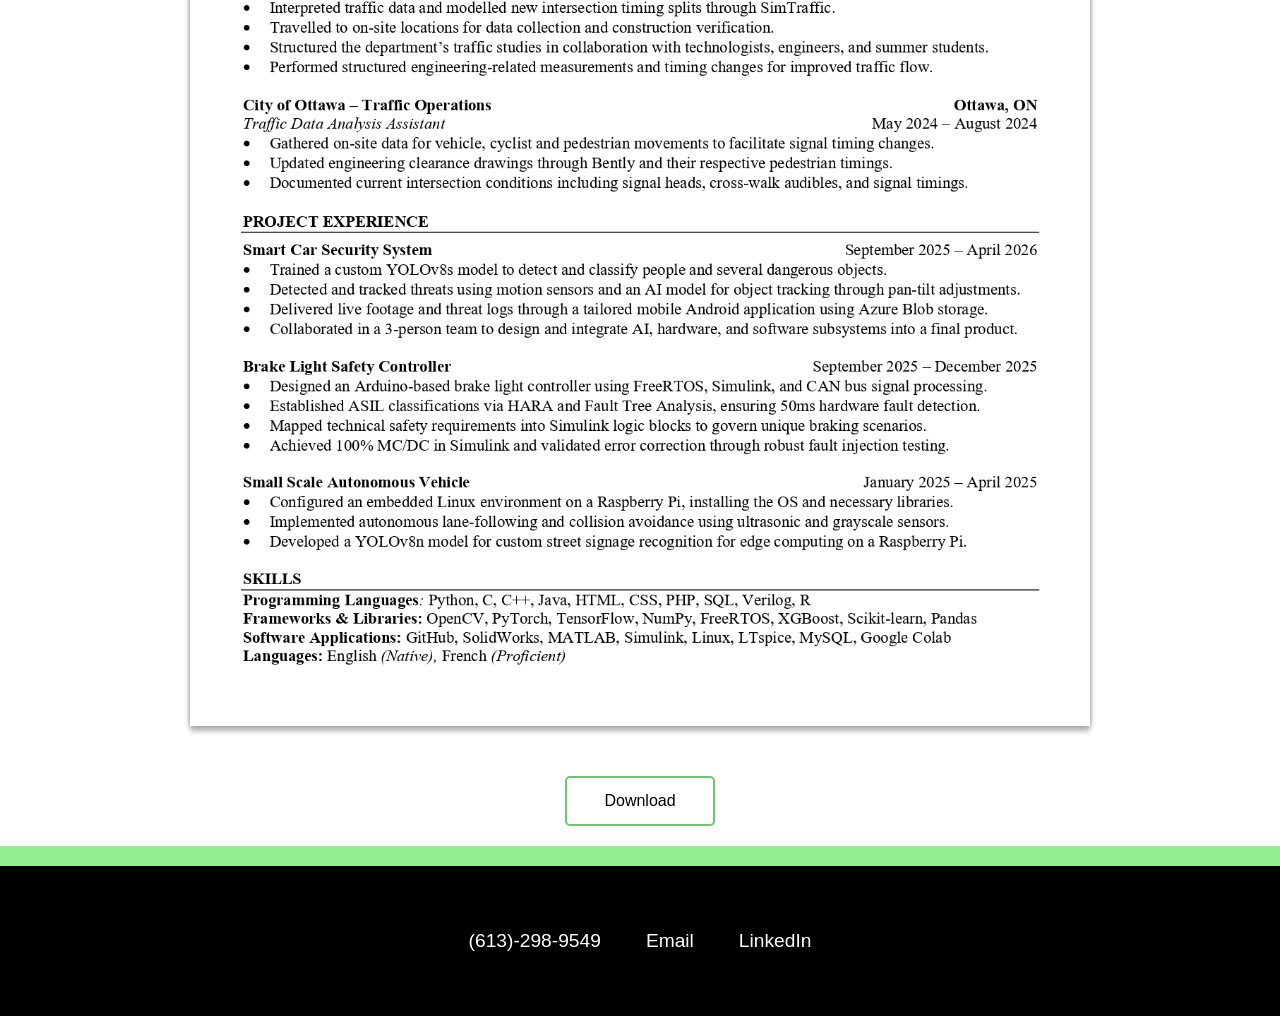
==== commit 0d5e87e2: "Touch up changes" ====
--- a/Pages/AboutMe.html
+++ b/Pages/AboutMe.html
@@ -3,7 +3,6 @@
     <head>
         <title>Nathan's Website</title>
         <link rel="stylesheet" href="otherstyles-about.css">
-        <link rel="stylesheet" href="styles.css">
     </head>
     <body>
         <header>
@@ -31,7 +30,7 @@
                 <div class="box-left">
                     <p class="sub-title">Who am I?</p>
                     <p class="description">
-                        A computer engineering Graduate from Queen's University... 
+                        A Computer Engineering Graduate from Queen's University... 
                     </p>
                     <p class="core-description">
                         with an interest in machine learning, computer vision, and embedded systems. A library of key projects are listed on my projects page
--- a/Pages/otherstyles-about.css
+++ b/Pages/otherstyles-about.css
@@ -61,7 +61,7 @@
 
 p.Statement {
     transition: all 0.9s;
-    opacity: 0.5;
+    opacity: 0.7;
     font-size: clamp(22px, 2.5vw, 33px);
     position: absolute;
     top: 30%;
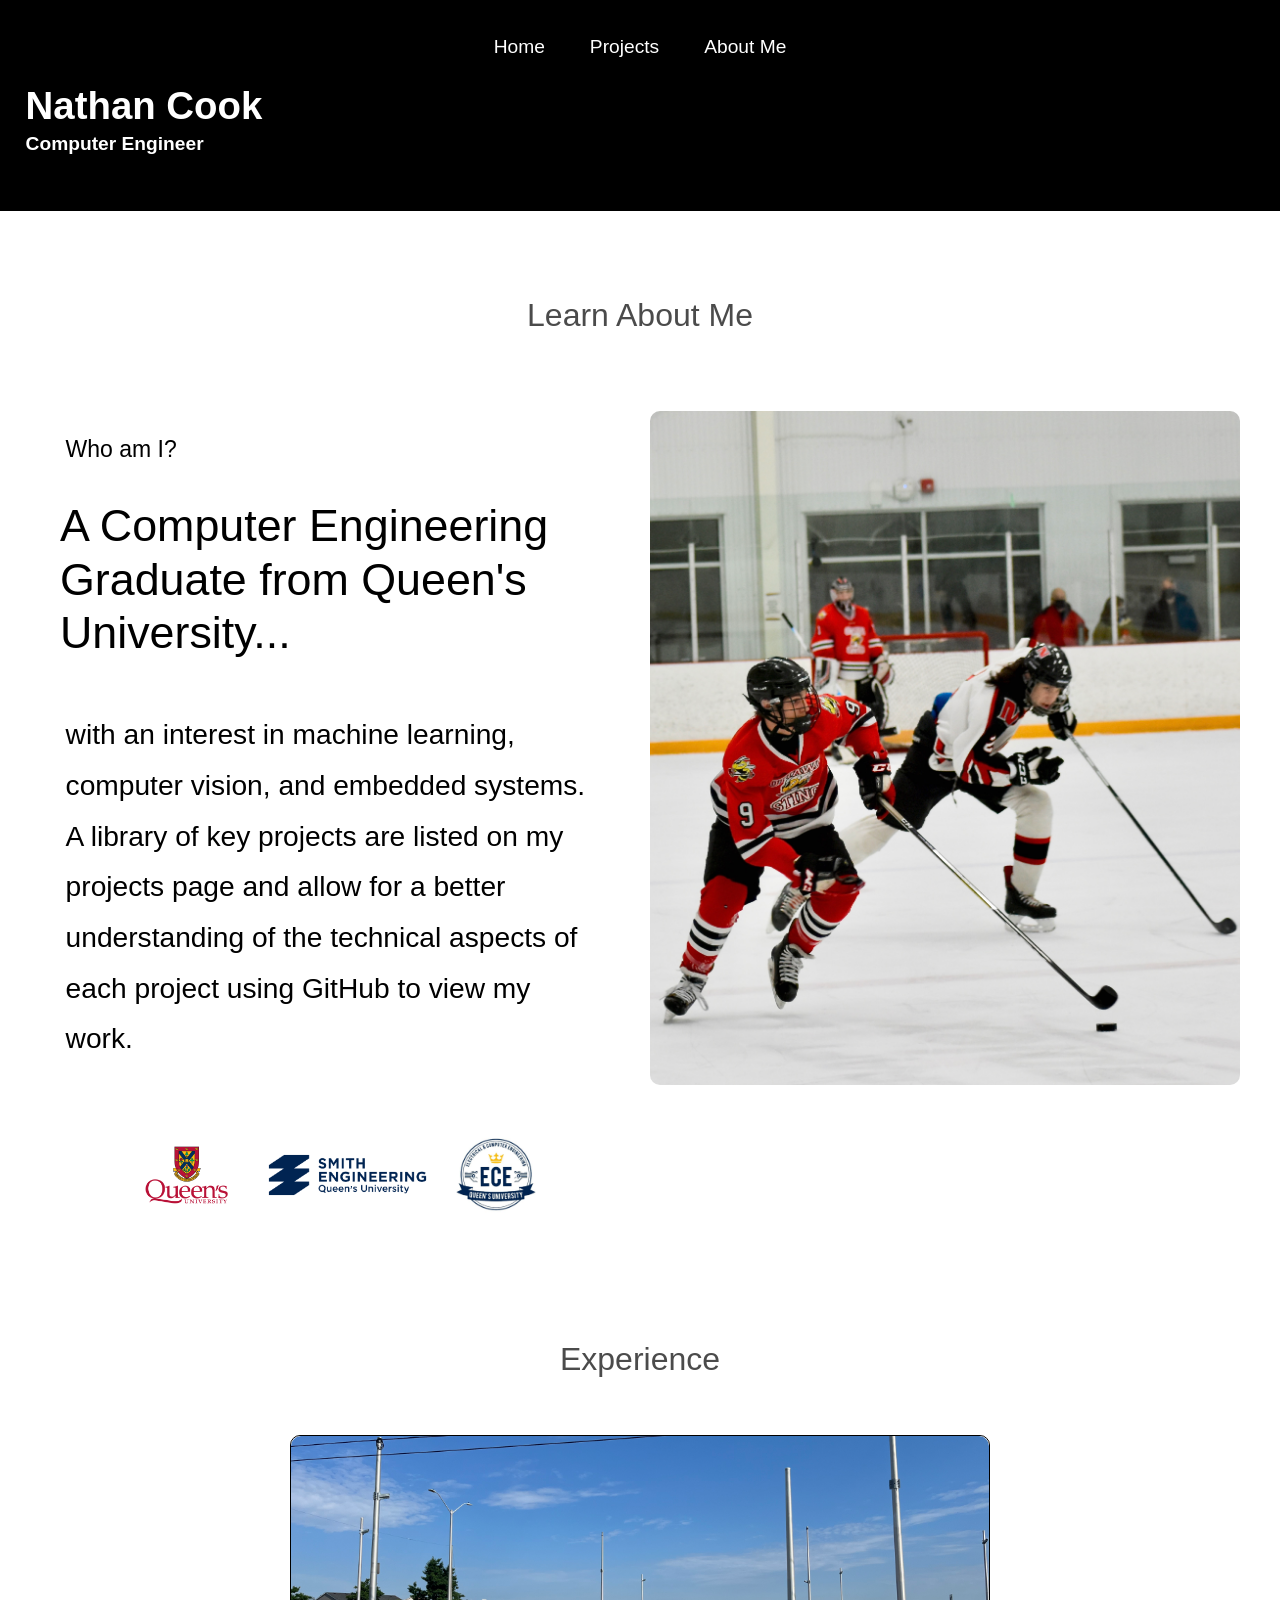
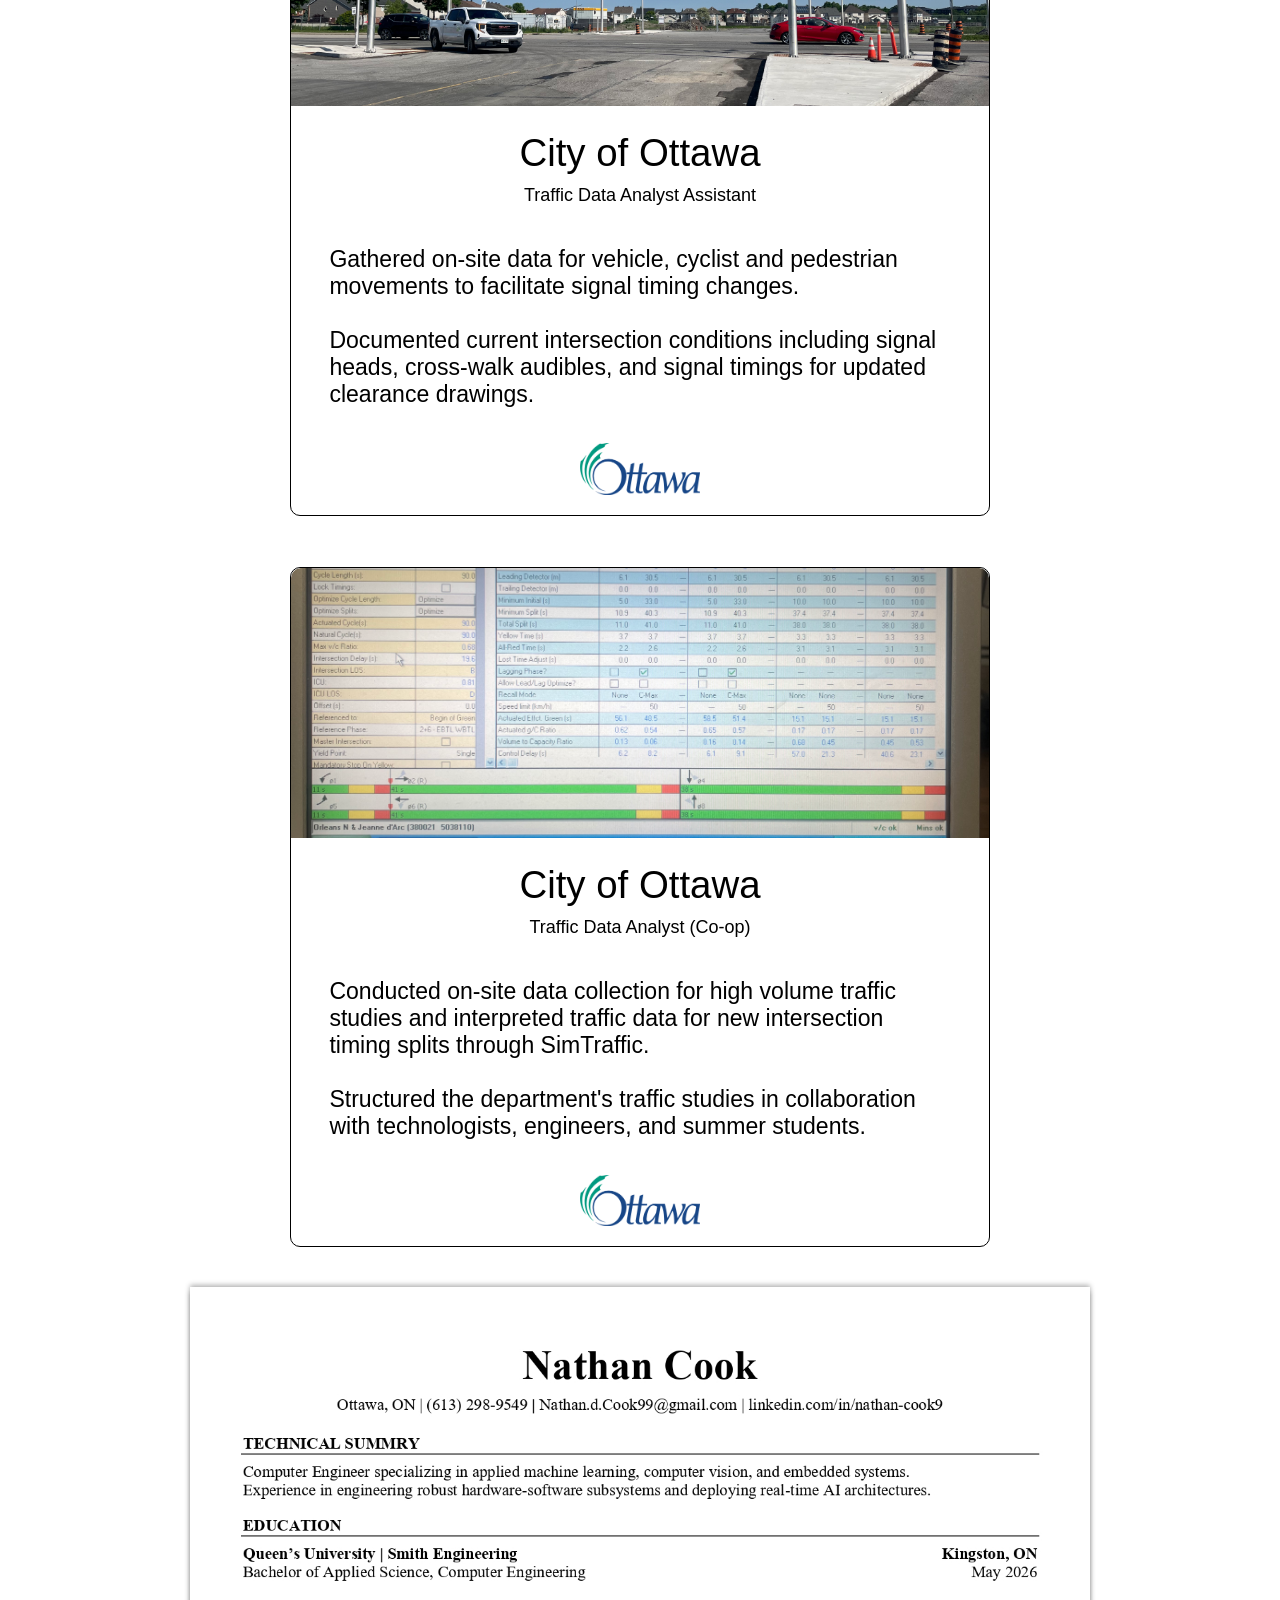
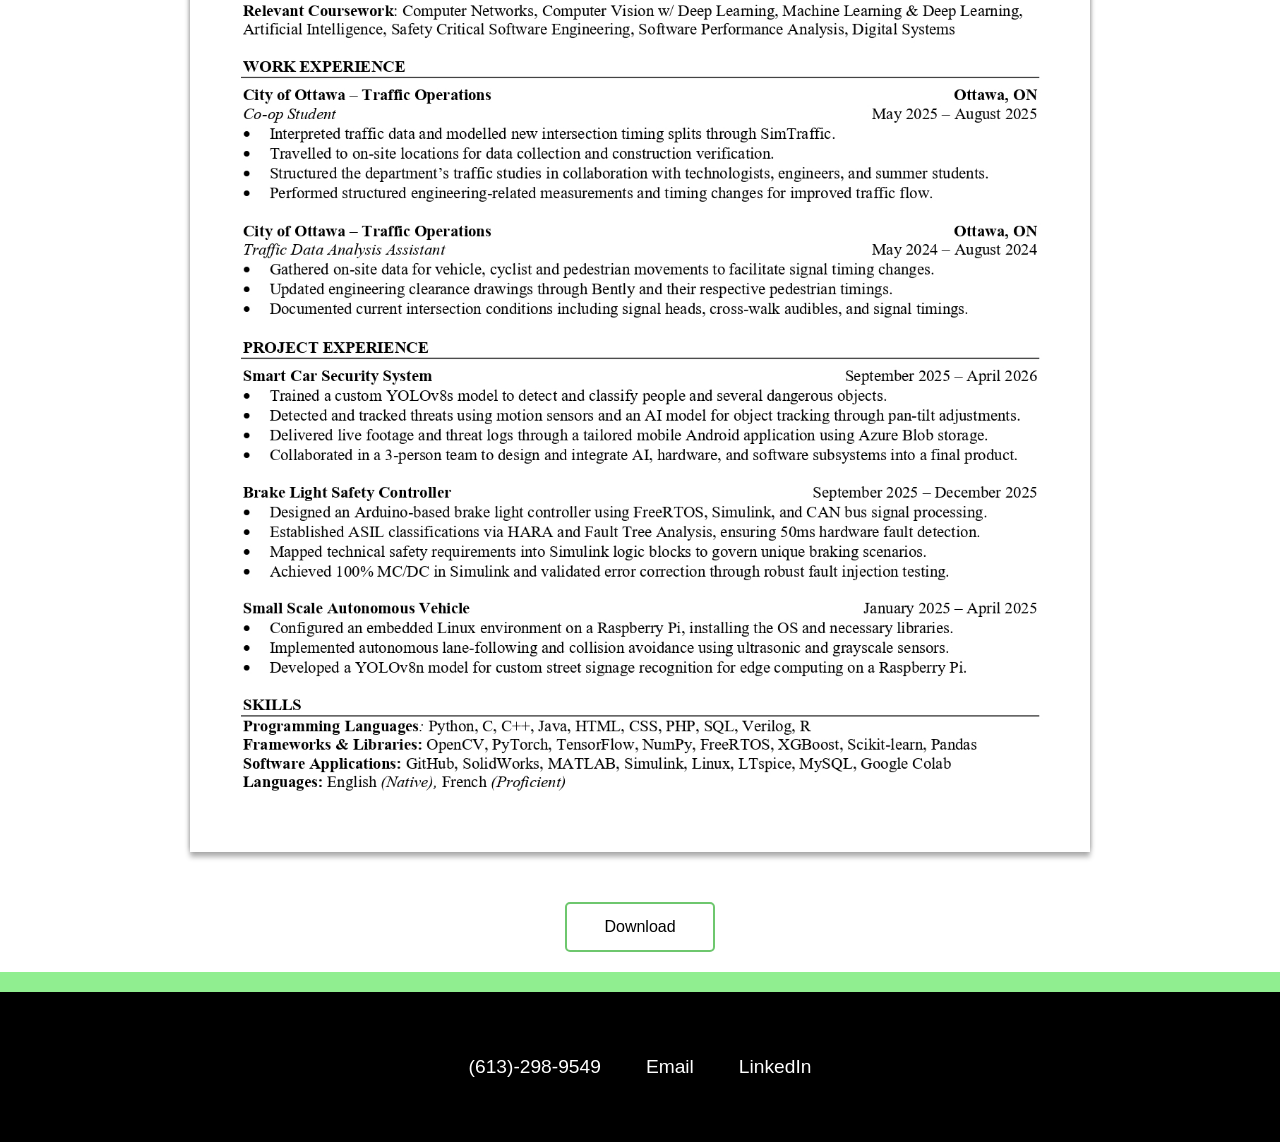
==== commit 4c6b96cd: "Updated About me" ====
--- a/Pages/AboutMe.html
+++ b/Pages/AboutMe.html
@@ -3,6 +3,7 @@
     <head>
         <title>Nathan's Website</title>
         <link rel="stylesheet" href="otherstyles-about.css">
+        <link rel="stylesheet" href="styles.css">
     </head>
     <body>
         <header>
@@ -69,25 +70,29 @@
                 <div class="box-down">
                     <p class="sub-title">City of Ottawa</p>
                     <p class="job-title">Traffic Data Analyst Assistant</p>
-                    <p class="description">Perform traffic and pedestrian studies, assess intersection dimensions, update clearance drawings, and calculate recommended 
+                    <p class="description">Gathered on-site data for vehicle, cyclist and pedestrian movements to facilitate signal timing changes.<Br> <br>
+                        Documented current intersection conditions including signal heads, cross-walk audibles, and signal timings for updated clearance drawings.
+                    </p>
+                    <!-- <p class="description">Perform traffic and pedestrian studies, assess intersection dimensions, update clearance drawings, and calculate recommended 
                         traffic signal timings.
-                    </p>
+                    </p> -->
                     <img class="City" src="Images/Ottawa,_City_of.svg.png">
                 </div>
             </div>
 
             <div class="Project-2" >
                 <div class="box-up">
-                    <img src="Images/HylandsRange.JPG">
+                    <img src="Images/Traffic_sim.jpeg">
                      <!-- <p>test</p> -->
                 </div>
                 <div class="box-down">
-                    <p class="sub-title">Hyland's Golf Club</p>
-                    <p class="job-title">Backshop Attendant</p>
-                    <p class="description">Coordinate the preparation of golf carts, manage golf club storage and cleaning, and ensure the driving
-                        range is properly stocked for 1,500 members.
+                    <p class="sub-title">City of Ottawa</p>
+                    <p class="job-title">Traffic Data Analyst (Co-op)</p>
+                    <p class="description">Conducted on-site data collection for high volume traffic studies and interpreted traffic data for new intersection timing splits through SimTraffic. 
+                        <br> <br>
+                        Structured the department's traffic studies in collaboration with technologists, engineers, and summer students.
                     </p>
-                    <img class="Hylands" src="Images/hylands.png">
+                    <img class="City" src="Images/Ottawa,_City_of.svg.png">
                 </div>
             </div>
         </section>
--- a/Pages/otherstyles-about.css
+++ b/Pages/otherstyles-about.css
@@ -134,7 +134,7 @@
     flex-direction: column;
     overflow: hidden;
     /* background-color: red; */
-    border: solid 1px lightgreen;
+    border: solid 1px black;
 }
 
 .box-up {
@@ -180,13 +180,14 @@
 .box-down .description {
     margin: 0;
     font-size: clamp(18px, 1.8vw, 25px);
-    padding: 20px clamp(20px, 3vw, 50px) 30px;
+    padding: 15px clamp(15px, 3vw, 50px) 15px;
 }
 
 .box-down .City, .box-down .Hylands {
     width: 100%;
     max-width: 120px;
     margin-top: 20px;
+    margin-bottom: 20px;
     display: flex;
     align-self: center;
     justify-content: space-between;
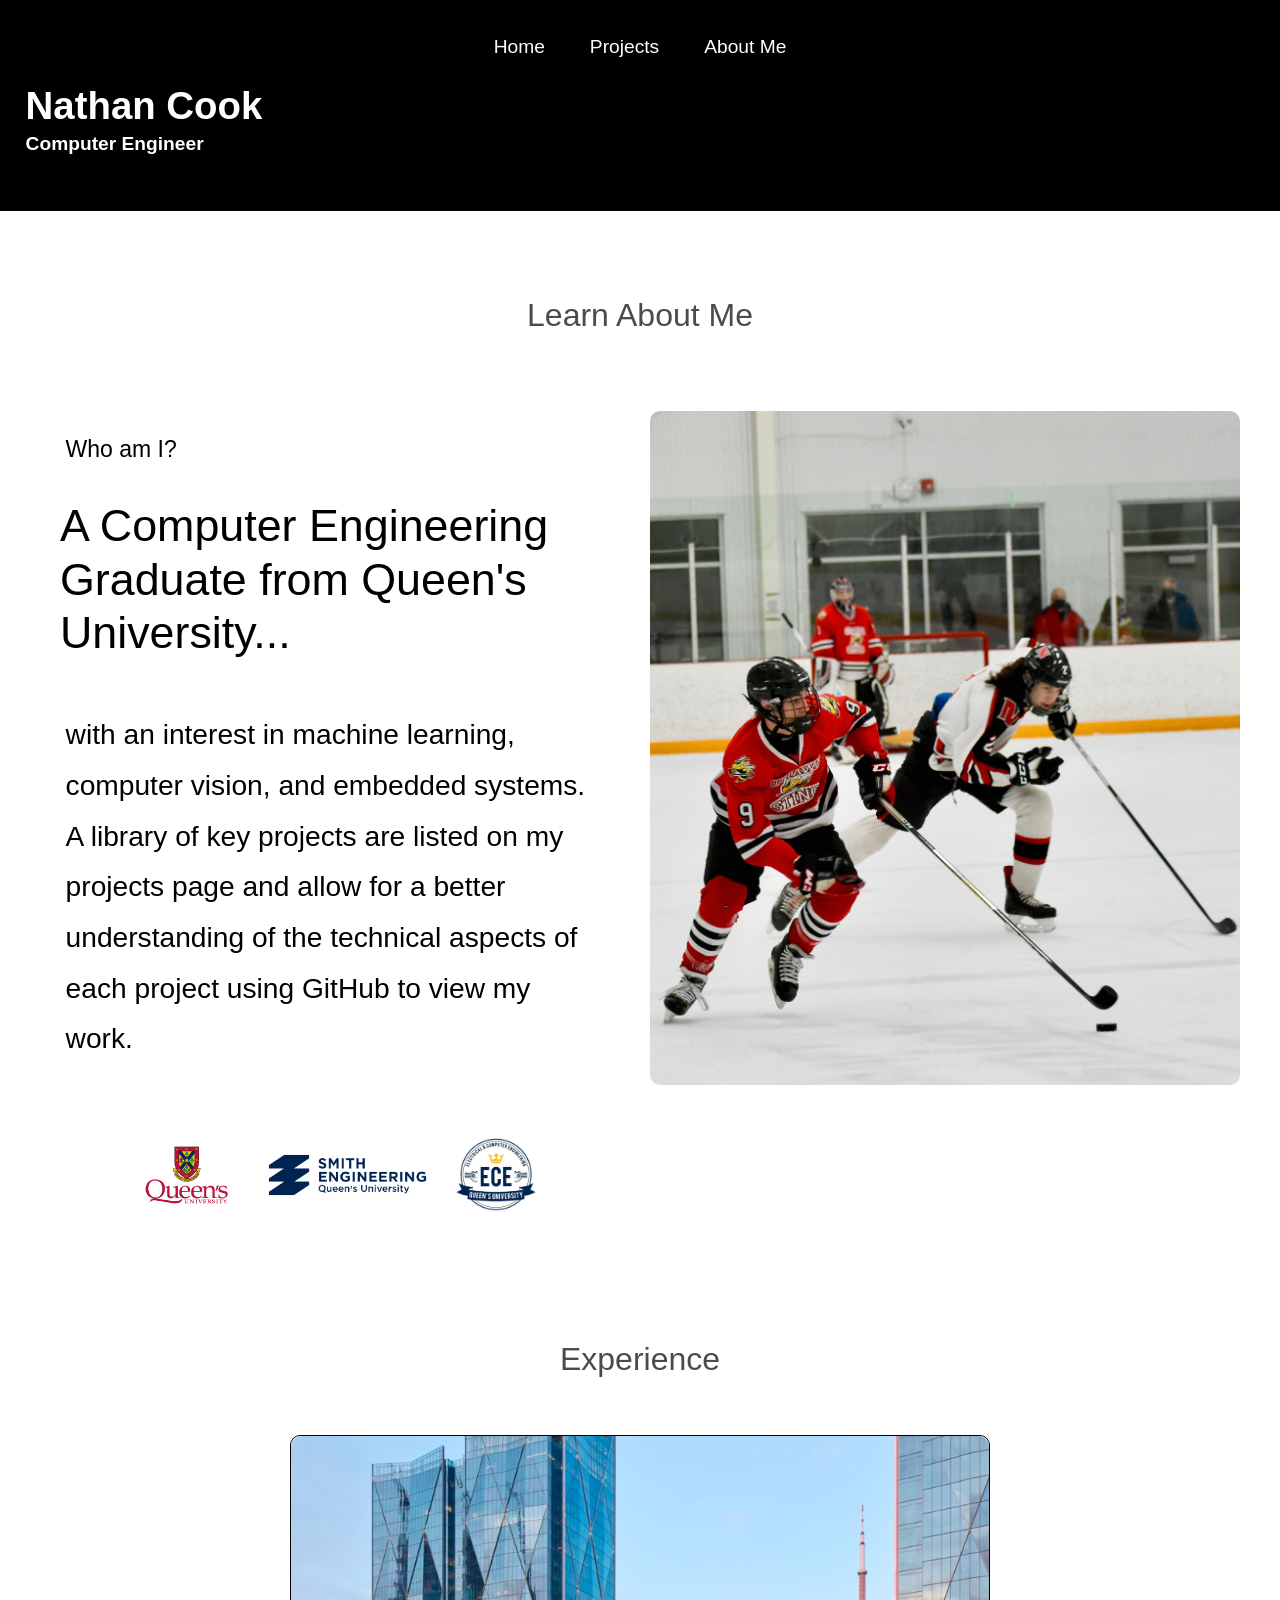
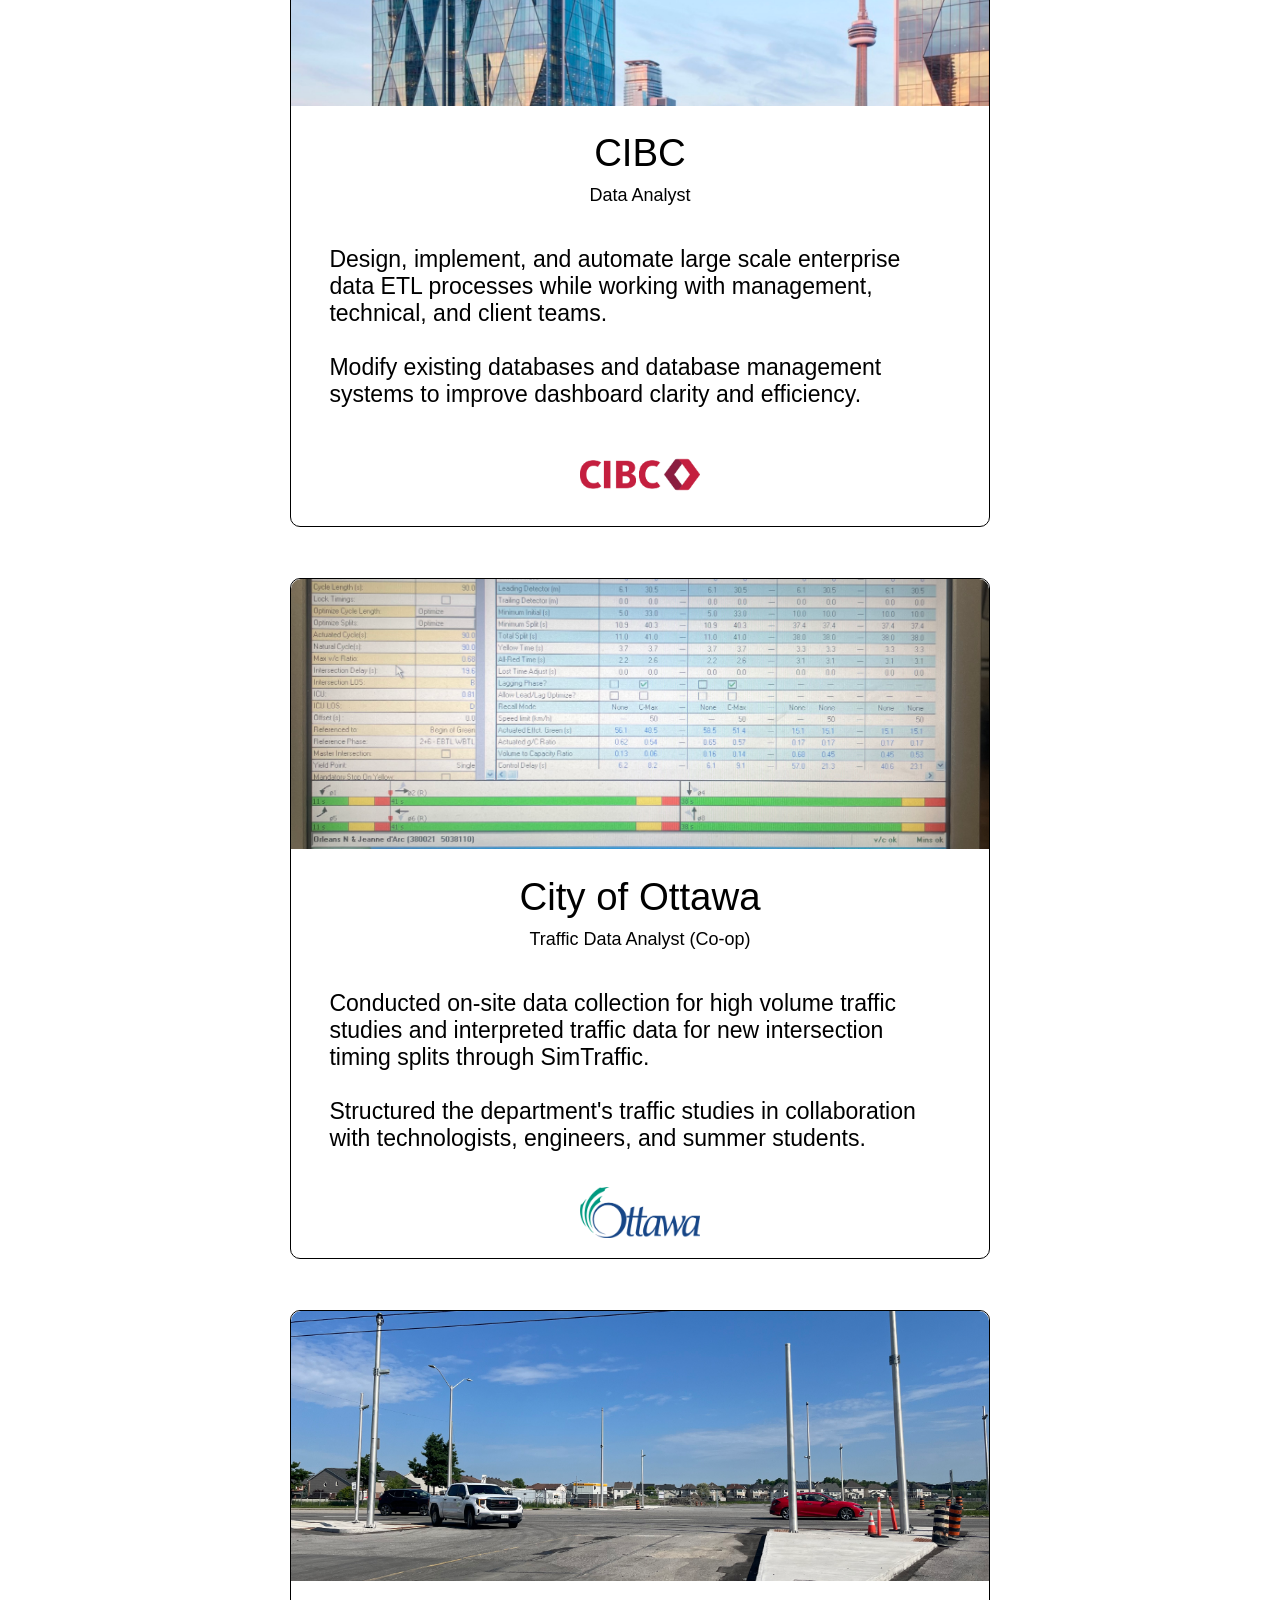
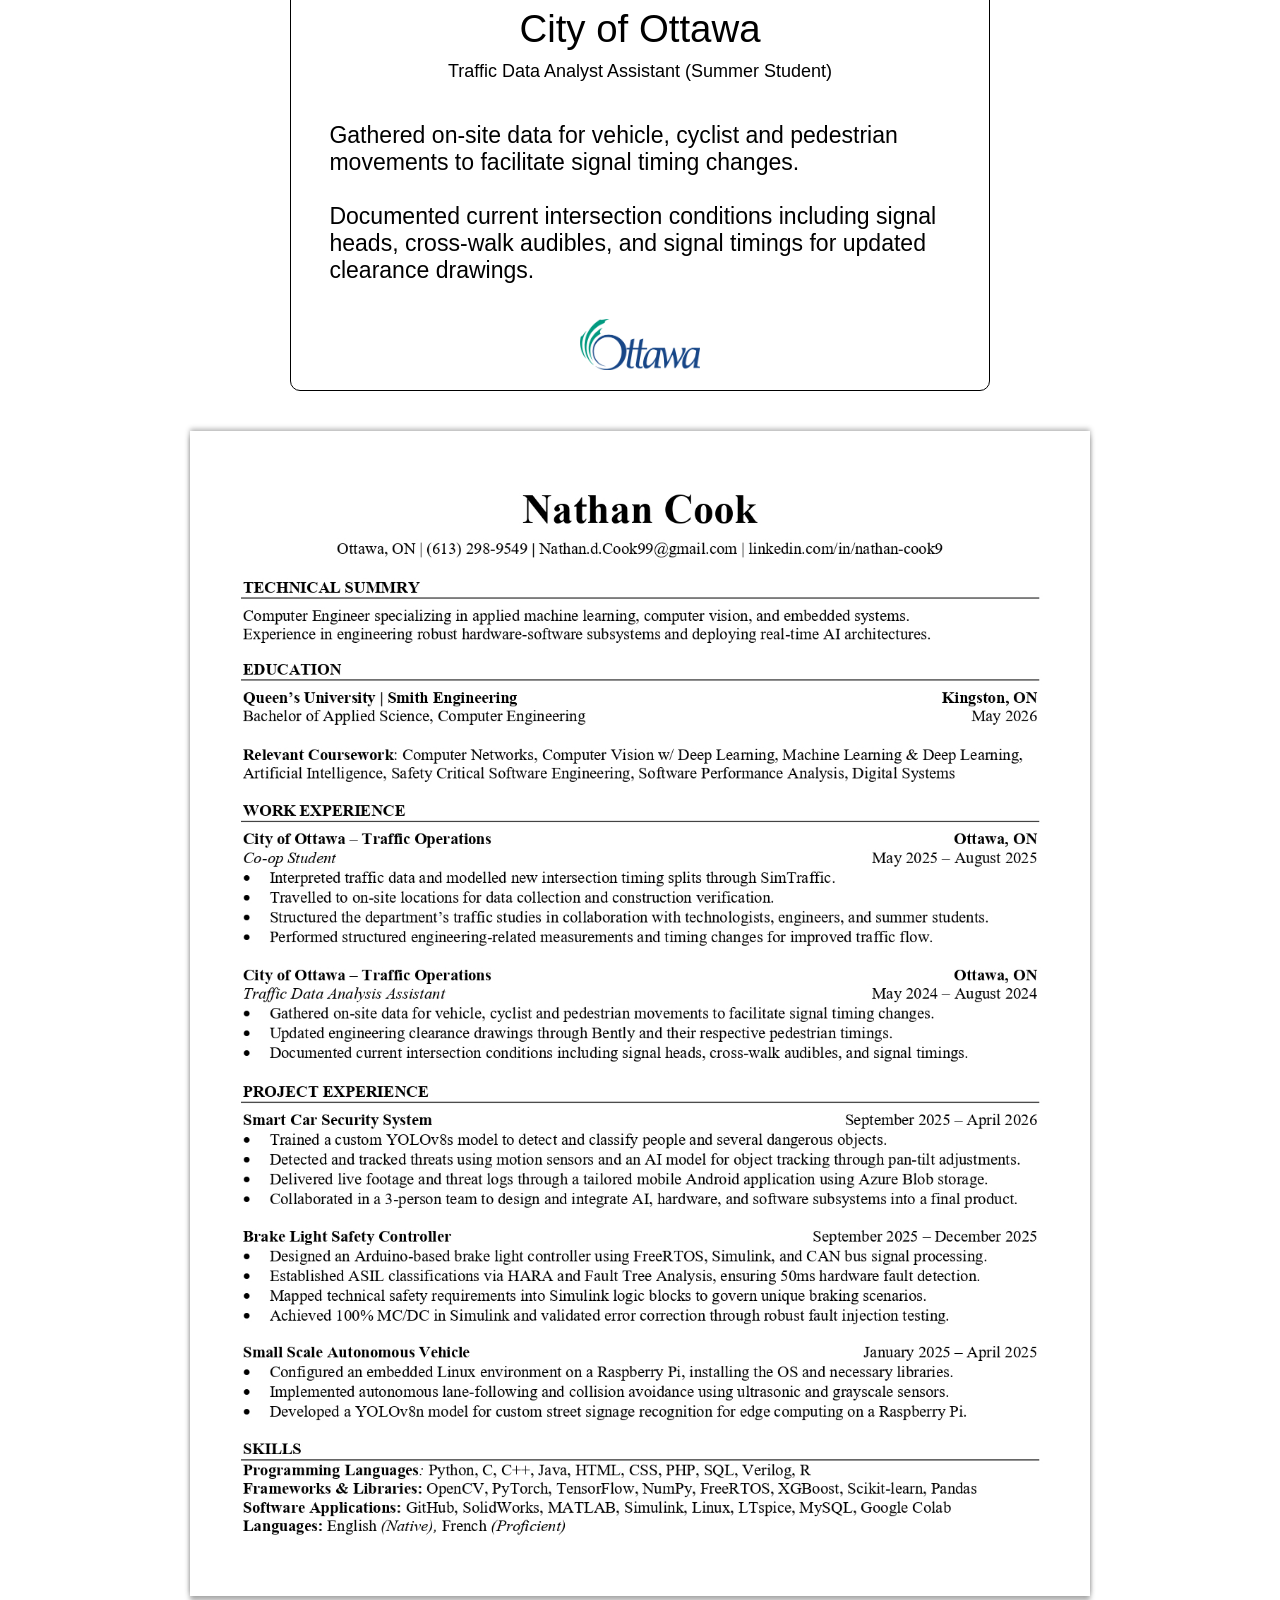
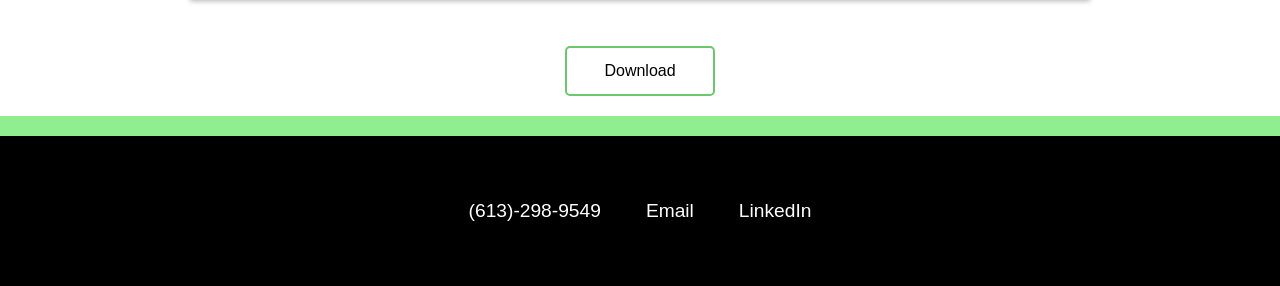
==== commit 4b040e51: "Updated Experience" ====
--- a/Pages/AboutMe.html
+++ b/Pages/AboutMe.html
@@ -62,21 +62,20 @@
         </section>
 
         <section class="bottom-middle">
-            <div class="Project-1">
+
+             <div class="Project-2" >
                 <div class="box-up">
-                    <img src="Images/Intersection.jpg">
+                    <img src="Images/CIBC-004.jpeg">
                      <!-- <p>test</p> -->
                 </div>
                 <div class="box-down">
-                    <p class="sub-title">City of Ottawa</p>
-                    <p class="job-title">Traffic Data Analyst Assistant</p>
-                    <p class="description">Gathered on-site data for vehicle, cyclist and pedestrian movements to facilitate signal timing changes.<Br> <br>
-                        Documented current intersection conditions including signal heads, cross-walk audibles, and signal timings for updated clearance drawings.
+                    <p class="sub-title">CIBC</p>
+                    <p class="job-title">Data Analyst</p>
+                    <p class="description">Design, implement, and automate large scale enterprise data ETL processes while working with management, technical, and client teams. 
+                        <br> <br>
+                        Modify existing databases and database management systems to improve dashboard clarity and efficiency.
                     </p>
-                    <!-- <p class="description">Perform traffic and pedestrian studies, assess intersection dimensions, update clearance drawings, and calculate recommended 
-                        traffic signal timings.
-                    </p> -->
-                    <img class="City" src="Images/Ottawa,_City_of.svg.png">
+                    <img class="City" src="Images/CIBC_logo.jpg">
                 </div>
             </div>
 
@@ -95,6 +94,25 @@
                     <img class="City" src="Images/Ottawa,_City_of.svg.png">
                 </div>
             </div>
+
+            <div class="Project-1">
+                <div class="box-up">
+                    <img src="Images/Intersection.jpg">
+                     <!-- <p>test</p> -->
+                </div>
+                <div class="box-down">
+                    <p class="sub-title">City of Ottawa</p>
+                    <p class="job-title">Traffic Data Analyst Assistant (Summer Student)</p>
+                    <p class="description">Gathered on-site data for vehicle, cyclist and pedestrian movements to facilitate signal timing changes.<Br> <br>
+                        Documented current intersection conditions including signal heads, cross-walk audibles, and signal timings for updated clearance drawings.
+                    </p>
+                    <!-- <p class="description">Perform traffic and pedestrian studies, assess intersection dimensions, update clearance drawings, and calculate recommended 
+                        traffic signal timings.
+                    </p> -->
+                    <img class="City" src="Images/Ottawa,_City_of.svg.png">
+                </div>
+            </div>
+
         </section>
 
         <section class="testing">
